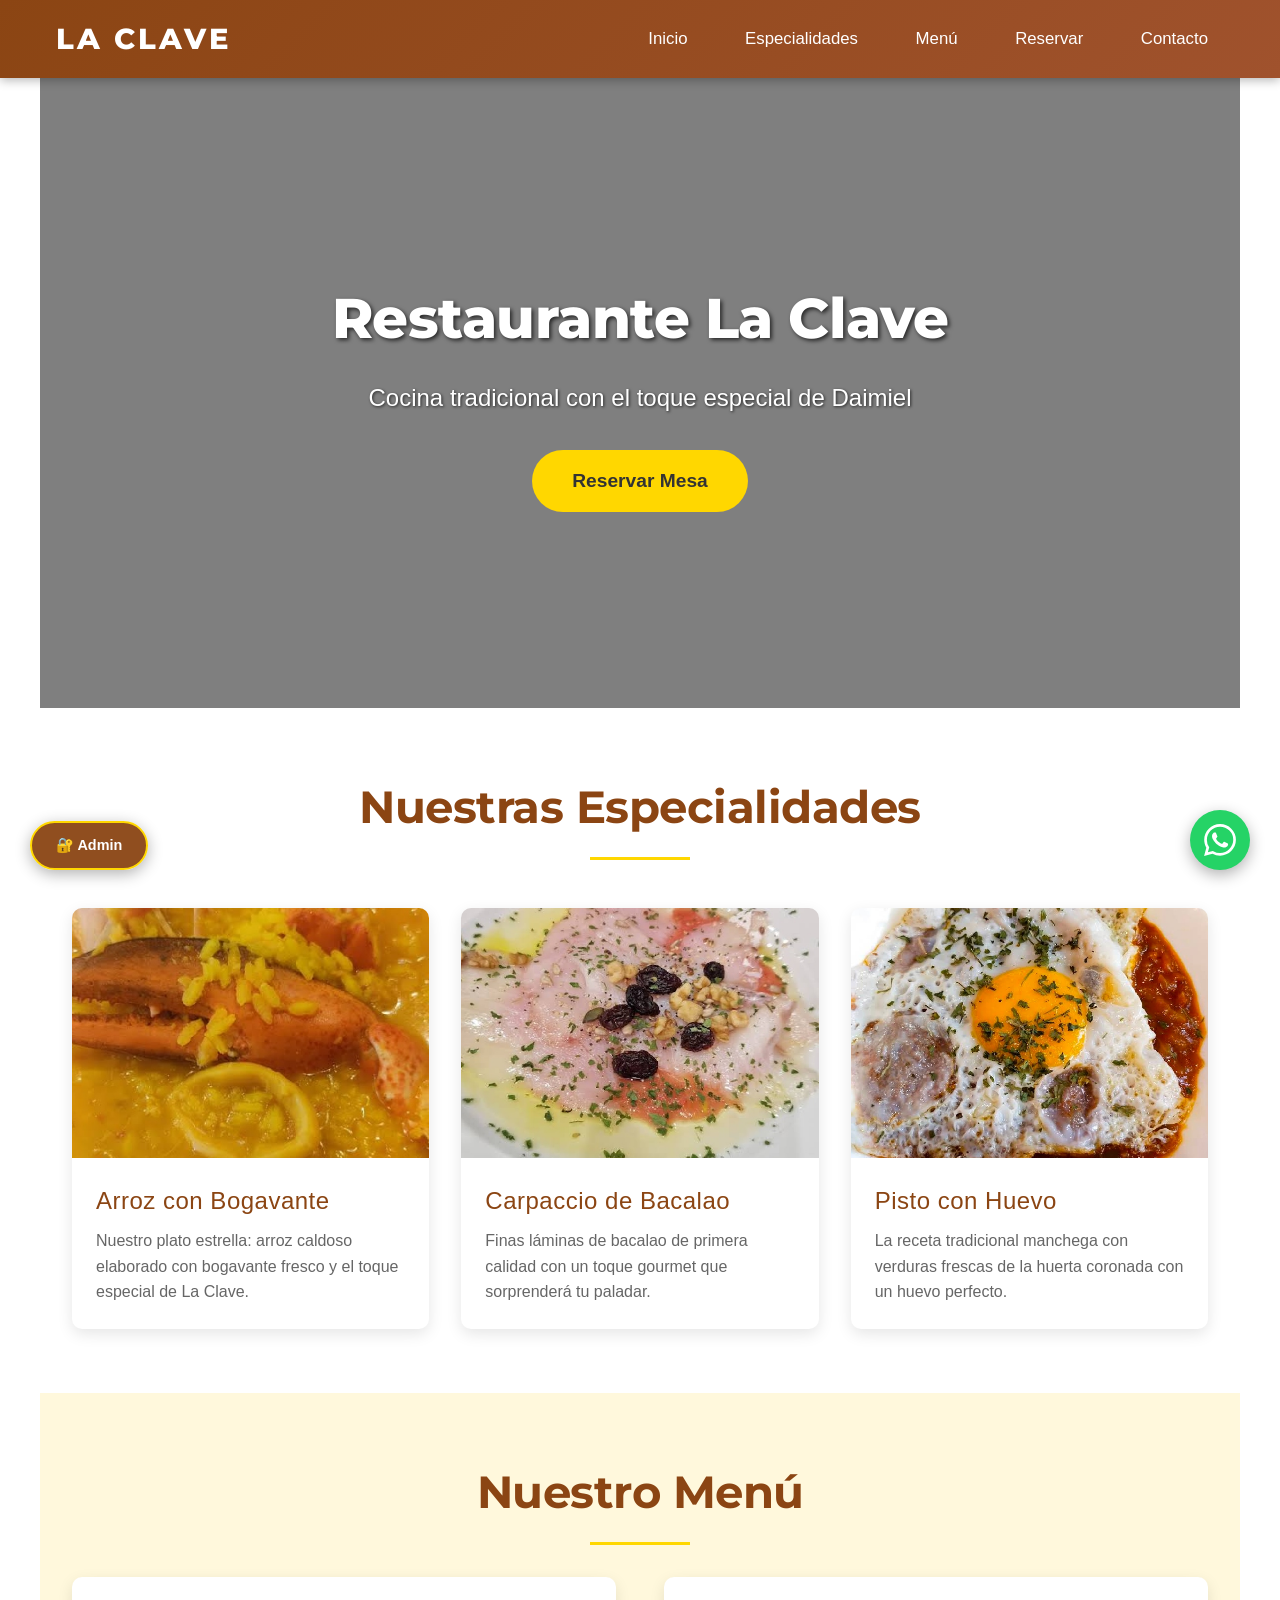
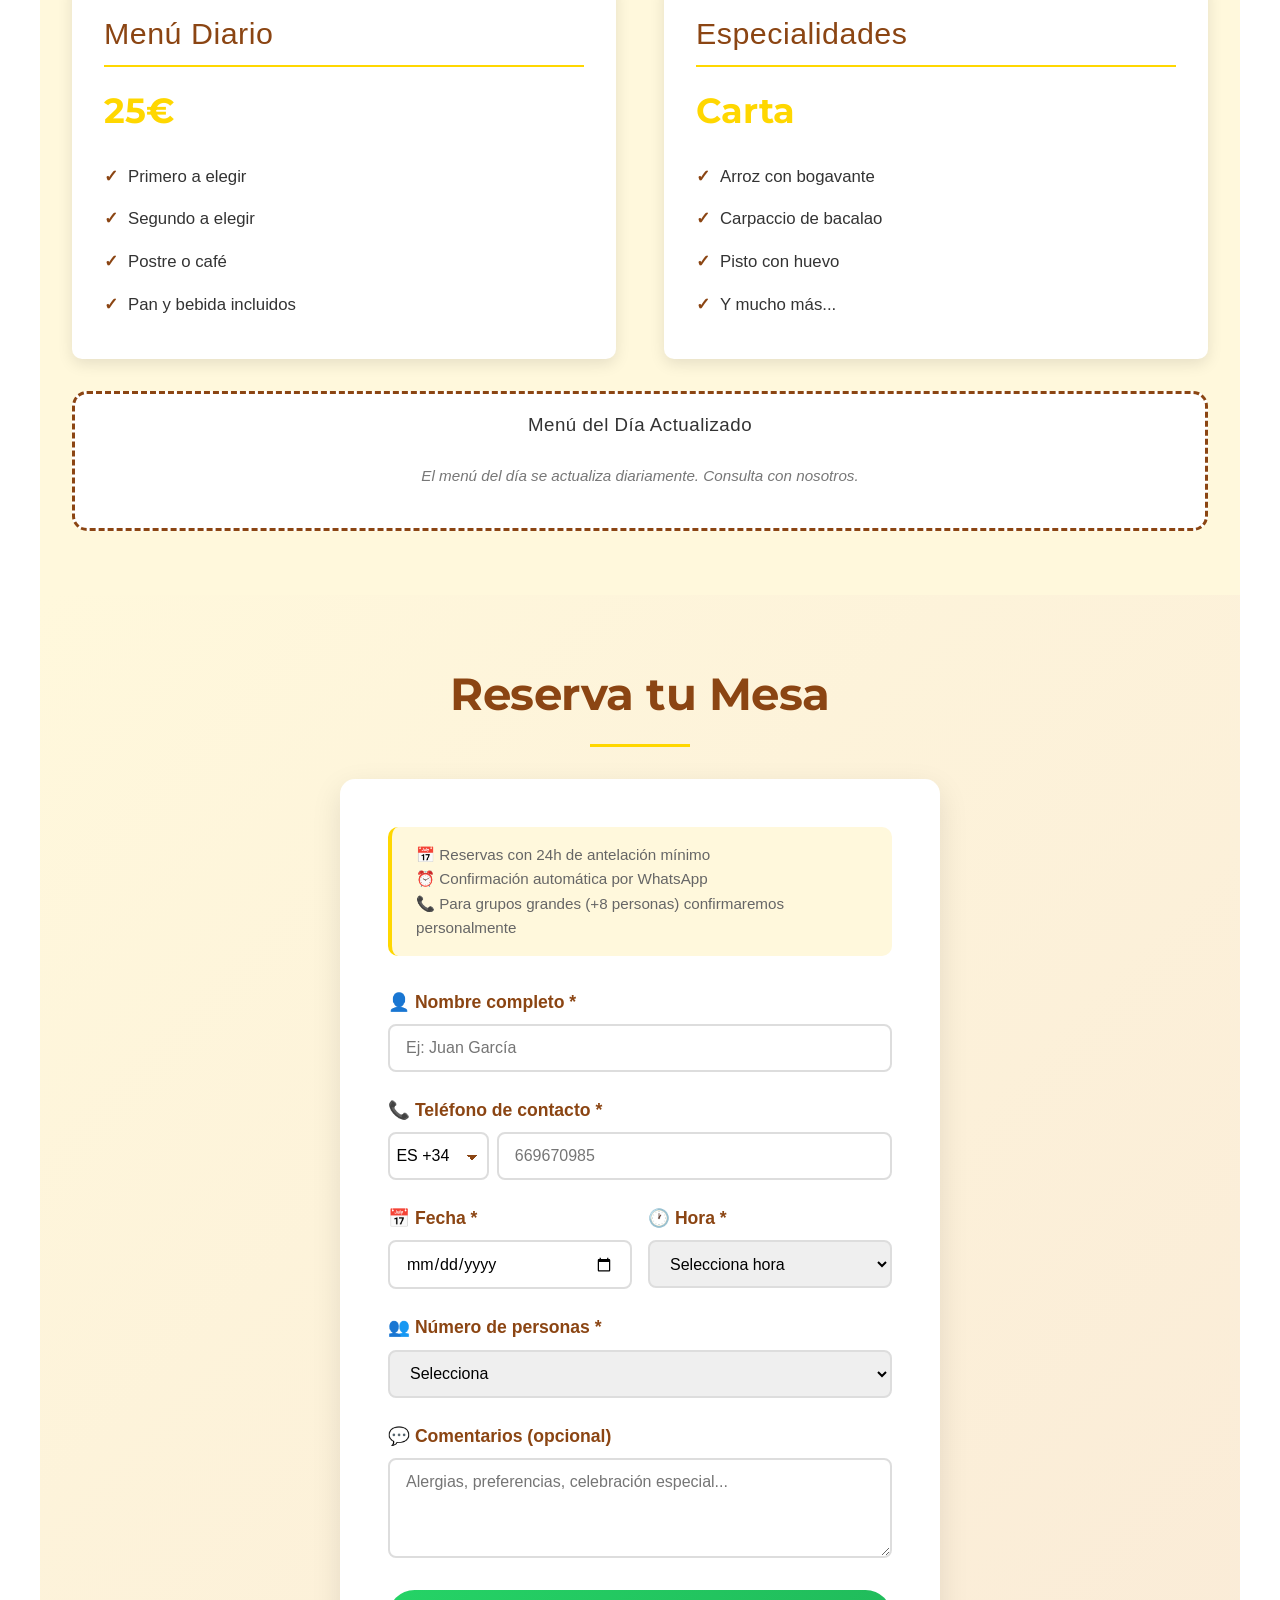
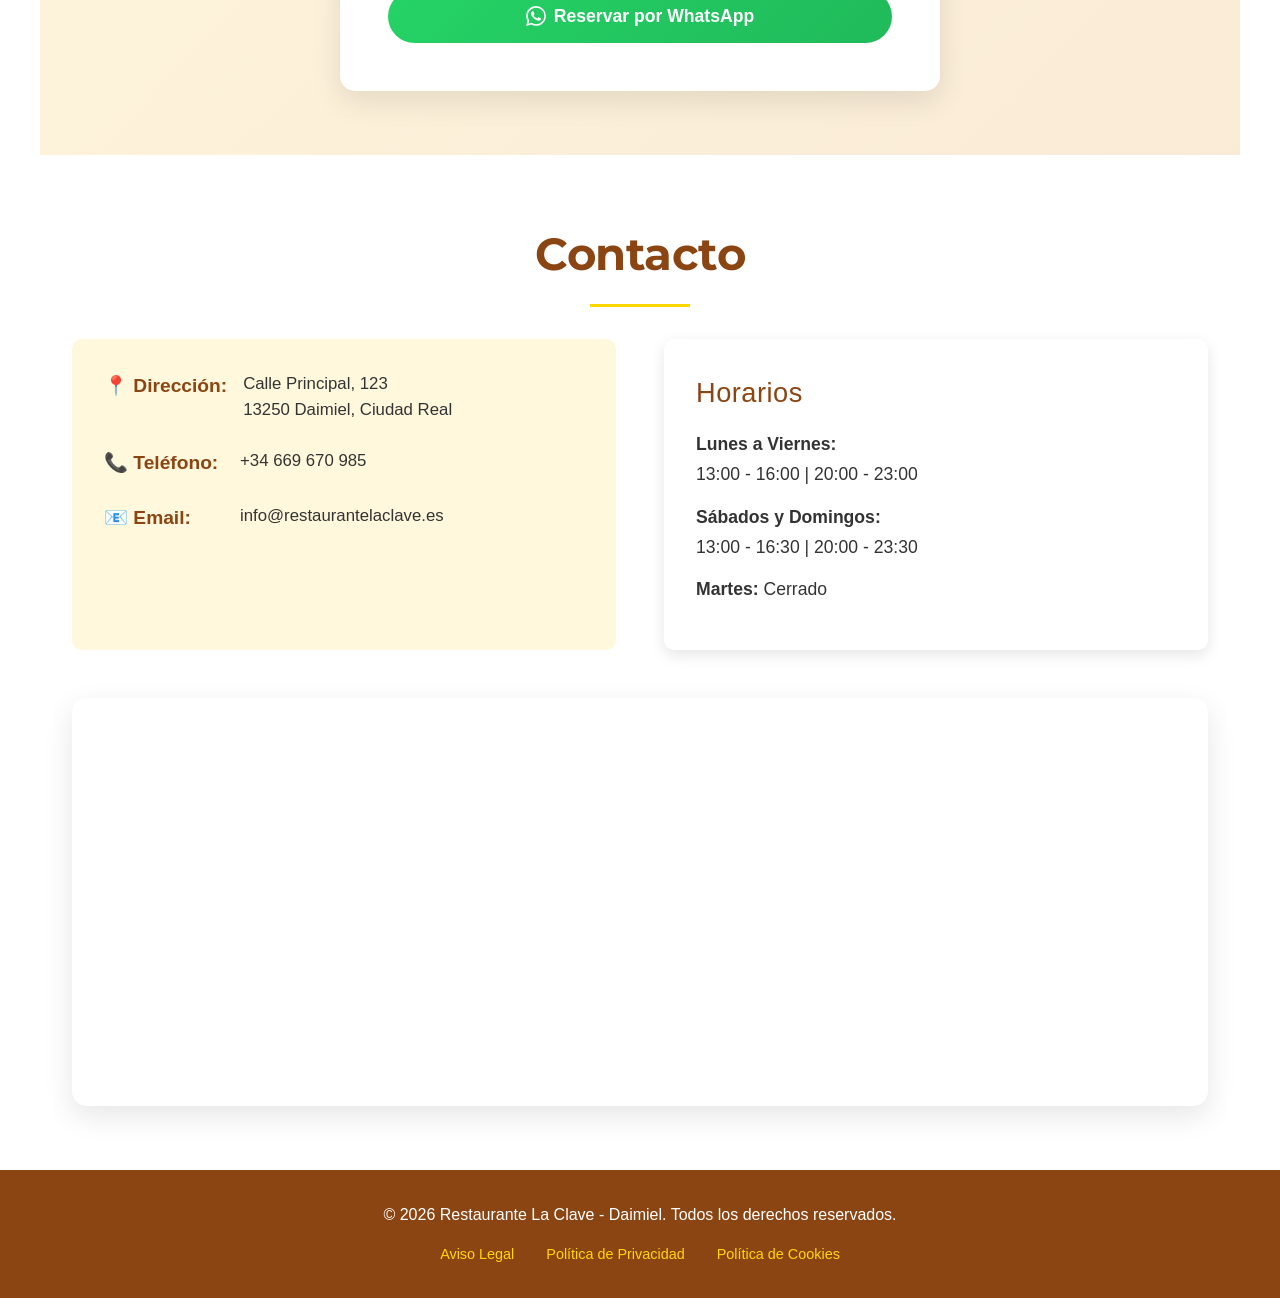
==== index.html @ 84be2a8f "Add files via upload" ====
<!DOCTYPE html>
<html lang="es">
<head>
    <meta charset="UTF-8">
    <meta name="viewport" content="width=device-width, initial-scale=1.0">
    <meta name="description" content="Restaurante La Clave - Cocina tradicional en Daimiel. Reserva tu mesa online y descubre nuestras especialidades.">
    <meta name="keywords" content="restaurante, Daimiel, cocina tradicional, reservas online, La Clave">
    <title>Restaurante La Clave - Daimiel | Cocina Tradicional</title>

    <!-- Fuentes -->
    <link href="https://fonts.googleapis.com/css2?family=Montserrat:wght@400;600;700&display=swap" rel="stylesheet">

    <!-- Estilos externos (IMPORTANTE: phone-fix.css DESPUÉS de styles.css) -->
    <link rel="stylesheet" href="styles.css">
    <link rel="stylesheet" href="phone-fix.css">
</head>
<body>
    <!-- Header -->
    <header>
        <nav>
            <div class="logo">LA CLAVE</div>
            <ul class="nav-links">
                <li><a href="#inicio">Inicio</a></li>
                <li><a href="#especialidades">Especialidades</a></li>
                <li><a href="#menu">Menú</a></li>
                <li><a href="#reserva">Reservar</a></li>
                <li><a href="#contacto">Contacto</a></li>
            </ul>
        </nav>
    </header>

    <!-- Hero -->
    <section id="inicio" class="hero">
        <div class="hero-content">
            <h1>Restaurante La Clave</h1>
            <p>Cocina tradicional con el toque especial de Daimiel</p>
            <a href="#reserva" class="cta-button">Reservar Mesa</a>
        </div>
    </section>

    <!-- Especialidades -->
    <section id="especialidades">
        <h2>Nuestras Especialidades</h2>
        <div class="especialidades-grid">
            <div class="plato-card">
                <div class="plato-imagen">
                    <img src="[data-uri]" alt="Arroz con Bogavante - Restaurante La Clave Daimiel">
                </div>
                <div class="plato-info">
                    <h3>Arroz con Bogavante</h3>
                    <p>Nuestro plato estrella: arroz caldoso elaborado con bogavante fresco y el toque especial de La Clave.</p>
                </div>
            </div>
            <div class="plato-card">
                <div class="plato-imagen">
                    <img src="[data-uri]" alt="Carpaccio de Bacalao - Restaurante La Clave Daimiel">
                </div>
                <div class="plato-info">
                    <h3>Carpaccio de Bacalao</h3>
                    <p>Finas láminas de bacalao de primera calidad con un toque gourmet que sorprenderá tu paladar.</p>
                </div>
            </div>
            <div class="plato-card">
                <div class="plato-imagen">
                    <img src="[data-uri]" alt="Pisto con Huevo - Restaurante La Clave Daimiel">
                </div>
                <div class="plato-info">
                    <h3>Pisto con Huevo</h3>
                    <p>La receta tradicional manchega con verduras frescas de la huerta coronada con un huevo perfecto.</p>
                </div>
            </div>
        </div>
    </section>

    <!-- Menú -->
    <section id="menu" class="menu">
        <h2>Nuestro Menú</h2>
        <div class="menu-content">
            <div class="menu-box">
                <h3>Menú Diario</h3>
                <p class="precio">25€</p>
                <ul class="menu-items">
                    <li>Primero a elegir</li>
                    <li>Segundo a elegir</li>
                    <li>Postre o café</li>
                    <li>Pan y bebida incluidos</li>
                </ul>
            </div>
            <div class="menu-box">
                <h3>Especialidades</h3>
                <p class="precio">Carta</p>
                <ul class="menu-items">
                    <li>Arroz con bogavante</li>
                    <li>Carpaccio de bacalao</li>
                    <li>Pisto con huevo</li>
                    <li>Y mucho más...</li>
                </ul>
            </div>
        </div>
        <div class="menu-preview-container">
            <h3>Menú del Día Actualizado</h3>
            <p class="no-menu-msg" id="noMenuMsg">El menú del día se actualiza diariamente. Consulta con nosotros.</p>
            <img id="menuImgDisplay" class="menu-img-display" alt="Menú del día">
        </div>
    </section>

    <!-- Reserva -->
    <section id="reserva" class="reserva">
        <h2>Reserva tu Mesa</h2>
        <div class="reserva-container">
            <div class="info-box">
                <p>📅 Reservas con 24h de antelación mínimo<br>
                ⏰ Confirmación automática por WhatsApp<br>
                📞 Para grupos grandes (+8 personas) confirmaremos personalmente</p>
            </div>

            <form id="reservaForm" onsubmit="enviarReserva(event)">
                <div class="form-group">
                    <label for="nombre">👤 Nombre completo *</label>
                    <input type="text" id="nombre" placeholder="Ej: Juan García" required>
                </div>

                <div class="form-group">
                    <label for="telefono">📞 Teléfono de contacto *</label>
                    <div class="phone-group">
                        <select id="prefijo" class="prefix-select" required>
                            <option value="+34">ES +34</option>
                            <option value="+33">FR +33</option>
                            <option value="+351">PT +351</option>
                            <option value="+44">UK +44</option>
                            <option value="+49">DE +49</option>
                        </select>
                        <input type="tel" id="telefono" class="phone-input" placeholder="669670985" pattern="[0-9]{9}" maxlength="9" required>
                    </div>
                </div>

                <div class="form-row">
                    <div class="form-group">
                        <label for="fecha">📅 Fecha *</label>
                        <input type="date" id="fecha" onchange="actualizarHorasDisponibles()" required>
                    </div>

                    <div class="form-group">
                        <label for="hora">🕐 Hora *</label>
                        <select id="hora" onchange="mostrarDisponibilidad()" required>
                            <option value="">Selecciona hora</option>
                        </select>
                    </div>
                </div>

                <div class="form-group">
                    <label for="personas">👥 Número de personas *</label>
                    <select id="personas" onchange="mostrarDisponibilidad()" required>
                        <option value="">Selecciona</option>
                        <option value="1">1 persona</option>
                        <option value="2">2 personas</option>
                        <option value="3">3 personas</option>
                        <option value="4">4 personas</option>
                        <option value="5">5 personas</option>
                        <option value="6">6 personas</option>
                        <option value="7">7 personas</option>
                        <option value="8">8 personas</option>
                        <option value="mas8">Más de 8 personas</option>
                    </select>
                    <div id="availabilityInfo"></div>
                </div>

                <div class="form-group">
                    <label for="comentarios">💬 Comentarios (opcional)</label>
                    <textarea id="comentarios" placeholder="Alergias, preferencias, celebración especial..."></textarea>
                </div>

                <button type="submit" class="submit-btn">
                    <svg width="20" height="20" viewBox="0 0 24 24" fill="white">
                        <path d="M17.472 14.382c-.297-.149-1.758-.867-2.03-.967-.273-.099-.471-.148-.67.15-.197.297-.767.966-.94 1.164-.173.199-.347.223-.644.075-.297-.15-1.255-.463-2.39-1.475-.883-.788-1.48-1.761-1.653-2.059-.173-.297-.018-.458.13-.606.134-.133.298-.347.446-.52.149-.174.198-.298.298-.497.099-.198.05-.371-.025-.52-.075-.149-.669-1.612-.916-2.207-.242-.579-.487-.5-.669-.51-.173-.008-.371-.01-.57-.01-.198 0-.52.074-.792.372-.272.297-1.04 1.016-1.04 2.479 0 1.462 1.065 2.875 1.213 3.074.149.198 2.096 3.2 5.077 4.487.709.306 1.262.489 1.694.625.712.227 1.36.195 1.871.118.571-.085 1.758-.719 2.006-1.413.248-.694.248-1.289.173-1.413-.074-.124-.272-.198-.57-.347m-5.421 7.403h-.004a9.87 9.87 0 01-5.031-1.378l-.361-.214-3.741.982.998-3.648-.235-.374a9.86 9.86 0 01-1.51-5.26c.001-5.45 4.436-9.884 9.888-9.884 2.64 0 5.122 1.03 6.988 2.898a9.825 9.825 0 012.893 6.994c-.003 5.45-4.437 9.884-9.885 9.884m8.413-18.297A11.815 11.815 0 0012.05 0C5.495 0 .16 5.335.157 11.892c0 2.096.547 4.142 1.588 5.945L.057 24l6.305-1.654a11.882 11.882 0 005.683 1.448h.005c6.554 0 11.89-5.335 11.893-11.893a11.821 11.821 0 00-3.48-8.413Z"/>
                    </svg>
                    Reservar por WhatsApp
                </button>
            </form>
        </div>
    </section>

    <!-- Contacto -->
    <section id="contacto">
        <h2>Contacto</h2>
        <div class="contacto-grid">
            <div class="contacto-info">
                <div class="info-item">
                    <strong>📍 Dirección:</strong>
                    <span>Calle Principal, 123<br>13250 Daimiel, Ciudad Real</span>
                </div>
                <div class="info-item">
                    <strong>📞 Teléfono:</strong>
                    <span>+34 669 670 985</span>
                </div>
                <div class="info-item">
                    <strong>📧 Email:</strong>
                    <span>info@restaurantelaclave.es</span>
                </div>
            </div>
            <div class="horarios">
                <h3>Horarios</h3>
                <p><strong>Lunes a Viernes:</strong><br>13:00 - 16:00 | 20:00 - 23:00</p>
                <p><strong>Sábados y Domingos:</strong><br>13:00 - 16:30 | 20:00 - 23:30</p>
                <p><strong>Martes:</strong> Cerrado</p>
            </div>
        </div>
        <div class="mapa-container">
            <iframe src="https://www.google.com/maps/embed?pb=!1m18!1m12!1m3!1d3075.5!2d-3.6!3d39.0!2m3!1f0!2f0!3f0!3m2!1i1024!2i768!4f13.1!3m3!1m2!1s0x0%3A0x0!2zMznCsDAwJzAwLjAiTiAzwrAzNicwMC4wIlc!5e0!3m2!1ses!2ses!4v1234567890" allowfullscreen="" loading="lazy"></iframe>
        </div>
    </section>

    <!-- Footer -->
    <footer>
        <p>&copy; 2026 Restaurante La Clave - Daimiel. Todos los derechos reservados.</p>
        <div class="footer-links">
            <a href="#" onclick="abrirModalLegal('aviso'); return false;">Aviso Legal</a>
            <a href="#" onclick="abrirModalLegal('privacidad'); return false;">Política de Privacidad</a>
            <a href="#" onclick="abrirModalLegal('cookies'); return false;">Política de Cookies</a>
        </div>
    </footer>

    <!-- WhatsApp Flotante -->
    <a href="https://wa.me/34669670985" class="whatsapp-float" target="_blank" rel="noopener" aria-label="Contactar por WhatsApp">
        <svg viewBox="0 0 24 24">
            <path d="M17.472 14.382c-.297-.149-1.758-.867-2.03-.967-.273-.099-.471-.148-.67.15-.197.297-.767.966-.94 1.164-.173.199-.347.223-.644.075-.297-.15-1.255-.463-2.39-1.475-.883-.788-1.48-1.761-1.653-2.059-.173-.297-.018-.458.13-.606.134-.133.298-.347.446-.52.149-.174.198-.298.298-.497.099-.198.05-.371-.025-.52-.075-.149-.669-1.612-.916-2.207-.242-.579-.487-.5-.669-.51-.173-.008-.371-.01-.57-.01-.198 0-.52.074-.792.372-.272.297-1.04 1.016-1.04 2.479 0 1.462 1.065 2.875 1.213 3.074.149.198 2.096 3.2 5.077 4.487.709.306 1.262.489 1.694.625.712.227 1.36.195 1.871.118.571-.085 1.758-.719 2.006-1.413.248-.694.248-1.289.173-1.413-.074-.124-.272-.198-.57-.347m-5.421 7.403h-.004a9.87 9.87 0 01-5.031-1.378l-.361-.214-3.741.982.998-3.648-.235-.374a9.86 9.86 0 01-1.51-5.26c.001-5.45 4.436-9.884 9.888-9.884 2.64 0 5.122 1.03 6.988 2.898a9.825 9.825 0 012.893 6.994c-.003 5.45-4.437 9.884-9.885 9.884m8.413-18.297A11.815 11.815 0 0012.05 0C5.495 0 .16 5.335.157 11.892c0 2.096.547 4.142 1.588 5.945L.057 24l6.305-1.654a11.882 11.882 0 005.683 1.448h.005c6.554 0 11.89-5.335 11.893-11.893a11.821 11.821 0 00-3.48-8.413Z"/>
        </svg>
    </a>

    <!-- Botón Admin Flotante -->
    <a href="#" class="admin-btn-float" onclick="abrirModalAdmin(); return false;">
        🔐 Admin
    </a>

    <!-- Modal Admin -->
    <div id="adminModal" class="admin-modal">
        <div class="admin-modal-content">
            <div class="admin-header">
                <h2>🔐 Panel de Administración</h2>
                <button class="close-admin-btn" onclick="cerrarModalAdmin()">✕ Cerrar</button>
            </div>

            <!-- Login PIN -->
            <div id="adminLogin" class="admin-login">
                <h3>Introduce el PIN</h3>
                <input type="password" id="pinInput" class="pin-input" maxlength="4" placeholder="••••" autocomplete="off">
                <button class="submit-btn" onclick="verificarPIN()">Acceder</button>
            </div>

            <!-- Contenido Admin -->
            <div id="adminContent" class="admin-content">
                <!-- Estadísticas -->
                <div class="admin-stats">
                    <div class="stat-card warning">
                        <h3 id="pendientesCount">0</h3>
                        <p>Pendientes de Confirmar</p>
                    </div>
                    <div class="stat-card">
                        <h3 id="confirmadasCount">0</h3>
                        <p>Confirmadas</p>
                    </div>
                    <div class="stat-card">
                        <h3 id="reservasHoyCount">0</h3>
                        <p>Reservas Hoy</p>
                    </div>
                    <div class="stat-card">
                        <h3 id="ingresosEstimados">0€</h3>
                        <p>Ingresos Estimados</p>
                    </div>
                </div>

                <!-- Gestión de Menú -->
                <div class="admin-upload-section">
                    <h3 style="color:#8B4513; margin-bottom:1rem;">📸 Gestión de Menú del Día (sincronizado)</h3>
                    <p style="color:#666; margin-bottom:1rem;">Subes una foto desde el móvil y se actualiza en todos los dispositivos.</p>

                    <div id="firebaseWarning" style="background:#fff3cd; padding:1rem; border-radius:8px; margin-bottom:1rem; border-left:4px solid #ff9800; display:none;">
                        <p style="margin:0; color:#856404;">⚠️ No se pudo cargar el menú desde servidor. Configura Firebase/ImgBB.</p>
                    </div>

                    <label for="menuUpload" class="upload-label">
                        📤 Subir nueva foto del menú
                    </label>
                    <input type="file" id="menuUpload" accept="image/*" onchange="subirFotoMenu(this)">

                    <h4 style="color:#8B4513; margin:1.5rem 0 0.8rem 0;">📂 Fotos subidas</h4>
                    <div id="menuGallery" class="menu-gallery">
                        <p class="no-menus-msg">Cargando...</p>
                    </div>
                </div>

                <!-- Calendario -->
                <div class="calendar-container">
                    <div class="calendar-header">
                        <h3 style="color:#8B4513;">📅 Calendario de Reservas (14 días)</h3>
                        <button class="add-manual-btn" onclick="mostrarModalReservaManual()">+ Añadir Reserva Manual</button>
                    </div>
                    <div id="calendarGrid" class="calendar-grid"></div>
                </div>

                <!-- Reservas del día seleccionado -->
                <div id="dayReservations" class="day-reservations">
                    <h3>Reservas para <span id="selectedDate"></span></h3>
                    <div id="dayReservationsContent"></div>
                </div>

                <!-- Todas las reservas -->
                <div class="reservations-list">
                    <h3 style="color:#8B4513; margin-bottom:1.5rem;">📋 Todas las Reservas</h3>
                    <div id="reservationsList"></div>
                </div>
            </div>
        </div>
    </div>

    <!-- Modal Reserva Manual -->
    <div id="manualReservationModal" class="modal">
        <div class="modal-content">
            <h2 style="color:#8B4513; margin-bottom:1.5rem;">➕ Añadir Reserva Manual</h2>
            <form id="manualReservationForm" onsubmit="guardarReservaManual(event)">
                <div class="form-group">
                    <label for="manualNombre">Nombre completo *</label>
                    <input type="text" id="manualNombre" required>
                </div>
                <div class="form-group">
                    <label for="manualTelefono">Teléfono *</label>
                    <div class="phone-group">
                        <select id="manualPrefijo" class="prefix-select" required>
                            <option value="+34">ES +34</option>
                            <option value="+33">FR +33</option>
                            <option value="+351">PT +351</option>
                        </select>
                        <input type="tel" id="manualTelefono" class="phone-input" placeholder="669670985" pattern="[0-9]{9}" maxlength="9" required>
                    </div>
                </div>
                <div class="form-row">
                    <div class="form-group">
                        <label for="manualFecha">Fecha *</label>
                        <input type="date" id="manualFecha" required>
                    </div>
                    <div class="form-group">
                        <label for="manualHora">Hora *</label>
                        <select id="manualHora" required>
                            <option value="">Selecciona</option>
                            <optgroup label="Mediodía">
                                <option value="13:00">13:00</option>
                                <option value="13:30">13:30</option>
                                <option value="14:00">14:00</option>
                                <option value="14:30">14:30</option>
                                <option value="15:00">15:00</option>
                                <option value="15:30">15:30</option>
                            </optgroup>
                            <optgroup label="Cena">
                                <option value="20:00">20:00</option>
                                <option value="20:30">20:30</option>
                                <option value="21:00">21:00</option>
                                <option value="21:30">21:30</option>
                                <option value="22:00">22:00</option>
                                <option value="22:30">22:30</option>
                            </optgroup>
                        </select>
                    </div>
                </div>
                <div class="form-group">
                    <label for="manualPersonas">Personas *</label>
                    <select id="manualPersonas" required>
                        <option value="">Selecciona</option>
                        <option value="1">1</option>
                        <option value="2">2</option>
                        <option value="3">3</option>
                        <option value="4">4</option>
                        <option value="5">5</option>
                        <option value="6">6</option>
                        <option value="7">7</option>
                        <option value="8">8</option>
                        <option value="mas8">Más de 8</option>
                    </select>
                </div>
                <div class="form-group">
                    <label for="manualComentarios">Comentarios</label>
                    <textarea id="manualComentarios"></textarea>
                </div>
                <button type="submit" class="submit-btn">Guardar Reserva</button>
                <button type="button" class="cancel-btn" onclick="cerrarModalReservaManual()">Cancelar</button>
            </form>
        </div>
    </div>

    <!-- Modales Legales -->
    <div id="avisoModal" class="legal-modal">
        <div class="legal-content">
            <h2>Aviso Legal</h2>
            <h3>1. Datos Identificativos</h3>
            <p>De conformidad con el artículo 10 de la Ley 34/2002...</p>
            <h3>2. Objeto</h3>
            <p>El presente aviso legal regula el uso del sitio web...</p>
            <button class="close-legal-btn" onclick="cerrarModalLegal('aviso')">Cerrar</button>
        </div>
    </div>

    <div id="privacidadModal" class="legal-modal">
        <div class="legal-content">
            <h2>Política de Privacidad</h2>
            <h3>1. Responsable del Tratamiento</h3>
            <p>Restaurante La Clave es el responsable del tratamiento...</p>
            <h3>2. Finalidad del Tratamiento</h3>
            <p>Los datos personales que nos proporciones serán utilizados para...</p>
            <button class="close-legal-btn" onclick="cerrarModalLegal('privacidad')">Cerrar</button>
        </div>
    </div>

    <div id="cookiesModal" class="legal-modal">
        <div class="legal-content">
            <h2>Política de Cookies</h2>
            <h3>1. ¿Qué son las cookies?</h3>
            <p>Las cookies son pequeños archivos de texto...</p>
            <h3>2. Tipos de Cookies</h3>
            <p>Este sitio web utiliza cookies técnicas necesarias para el funcionamiento...</p>
            <button class="close-legal-btn" onclick="cerrarModalLegal('cookies')">Cerrar</button>
        </div>
    </div>

    <!-- Scripts externos -->
    <script src="config.js"></script>
    <script src="app.js"></script>
</body>
</html>
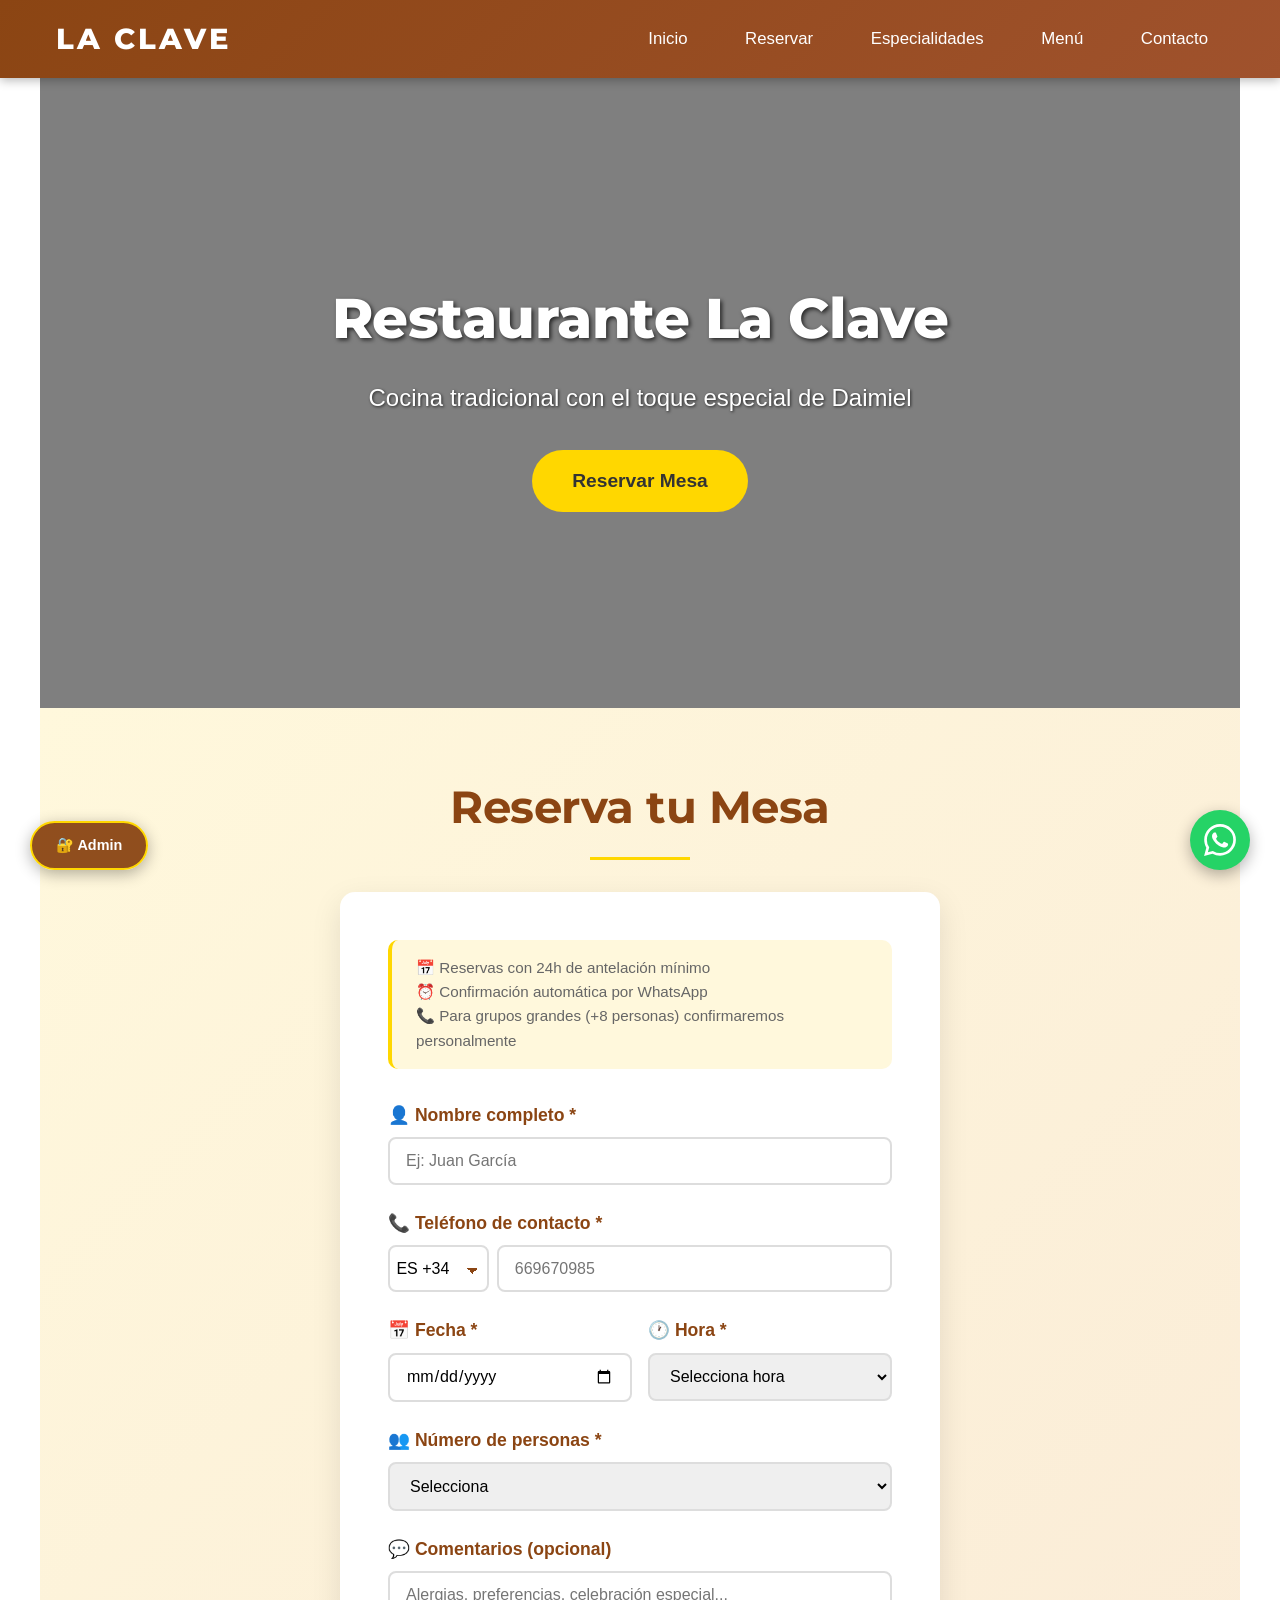
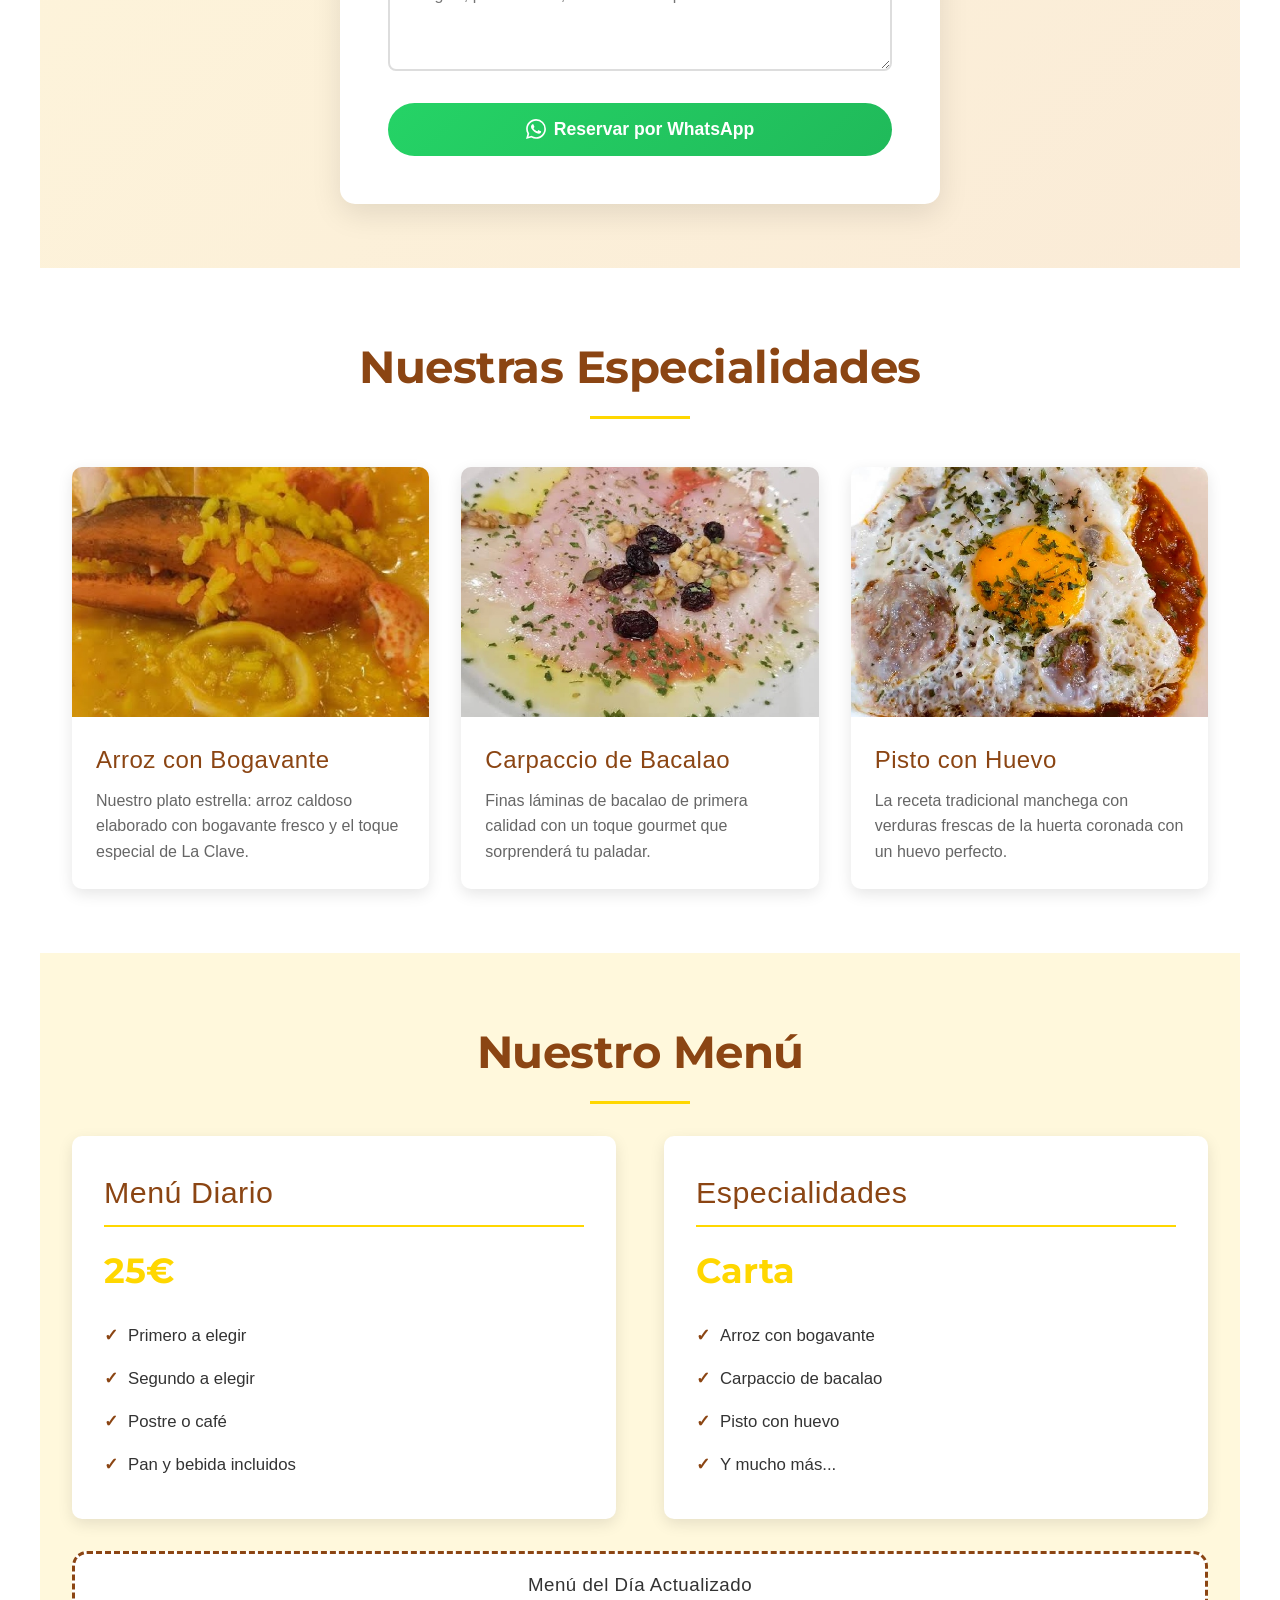
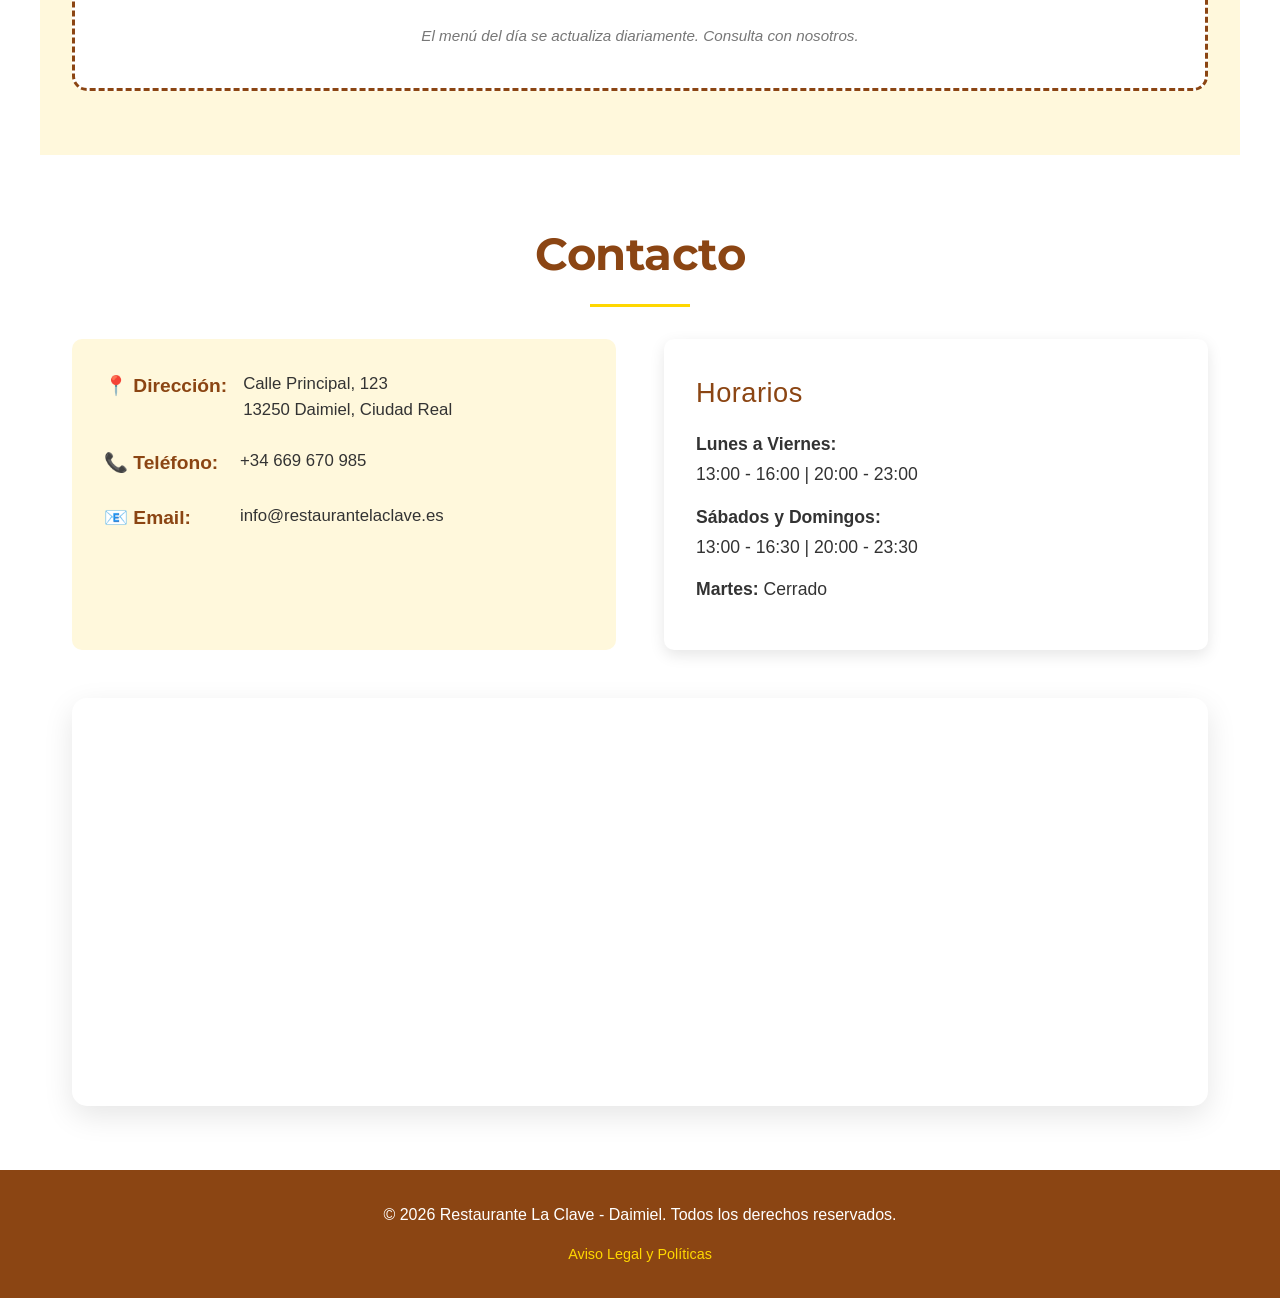
==== commit 9d652a9f: "Add files via upload" ====
--- a/index.html
+++ b/index.html
@@ -10,7 +10,7 @@
     <!-- Fuentes -->
     <link href="https://fonts.googleapis.com/css2?family=Montserrat:wght@400;600;700&display=swap" rel="stylesheet">
 
-    <!-- Estilos externos (IMPORTANTE: phone-fix.css DESPUÉS de styles.css) -->
+    <!-- Estilos externos -->
     <link rel="stylesheet" href="styles.css">
     <link rel="stylesheet" href="phone-fix.css">
 </head>
@@ -21,9 +21,9 @@
             <div class="logo">LA CLAVE</div>
             <ul class="nav-links">
                 <li><a href="#inicio">Inicio</a></li>
+                <li><a href="#reserva">Reservar</a></li>
                 <li><a href="#especialidades">Especialidades</a></li>
                 <li><a href="#menu">Menú</a></li>
-                <li><a href="#reserva">Reservar</a></li>
                 <li><a href="#contacto">Contacto</a></li>
             </ul>
         </nav>
@@ -38,73 +38,7 @@
         </div>
     </section>
 
-    <!-- Especialidades -->
-    <section id="especialidades">
-        <h2>Nuestras Especialidades</h2>
-        <div class="especialidades-grid">
-            <div class="plato-card">
-                <div class="plato-imagen">
-                    <img src="[data-uri]" alt="Arroz con Bogavante - Restaurante La Clave Daimiel">
-                </div>
-                <div class="plato-info">
-                    <h3>Arroz con Bogavante</h3>
-                    <p>Nuestro plato estrella: arroz caldoso elaborado con bogavante fresco y el toque especial de La Clave.</p>
-                </div>
-            </div>
-            <div class="plato-card">
-                <div class="plato-imagen">
-                    <img src="[data-uri]" alt="Carpaccio de Bacalao - Restaurante La Clave Daimiel">
-                </div>
-                <div class="plato-info">
-                    <h3>Carpaccio de Bacalao</h3>
-                    <p>Finas láminas de bacalao de primera calidad con un toque gourmet que sorprenderá tu paladar.</p>
-                </div>
-            </div>
-            <div class="plato-card">
-                <div class="plato-imagen">
-                    <img src="[data-uri]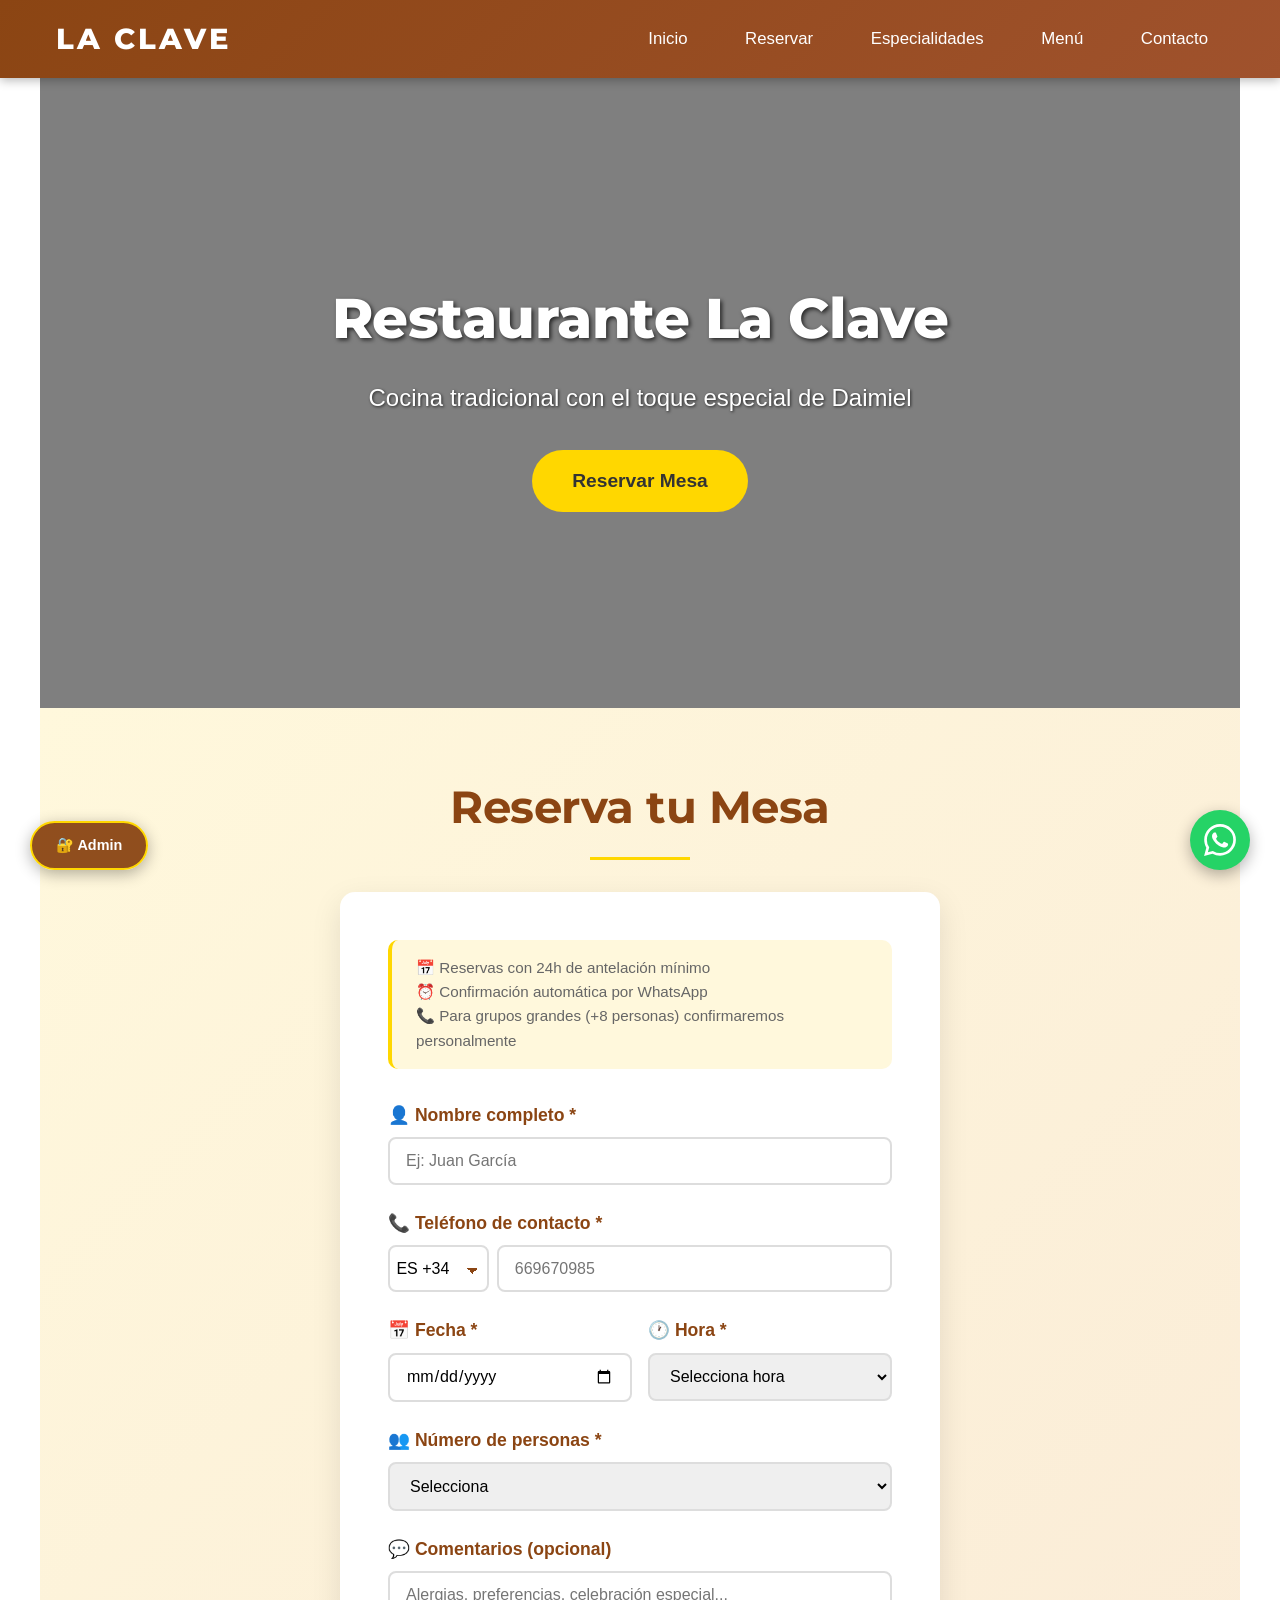
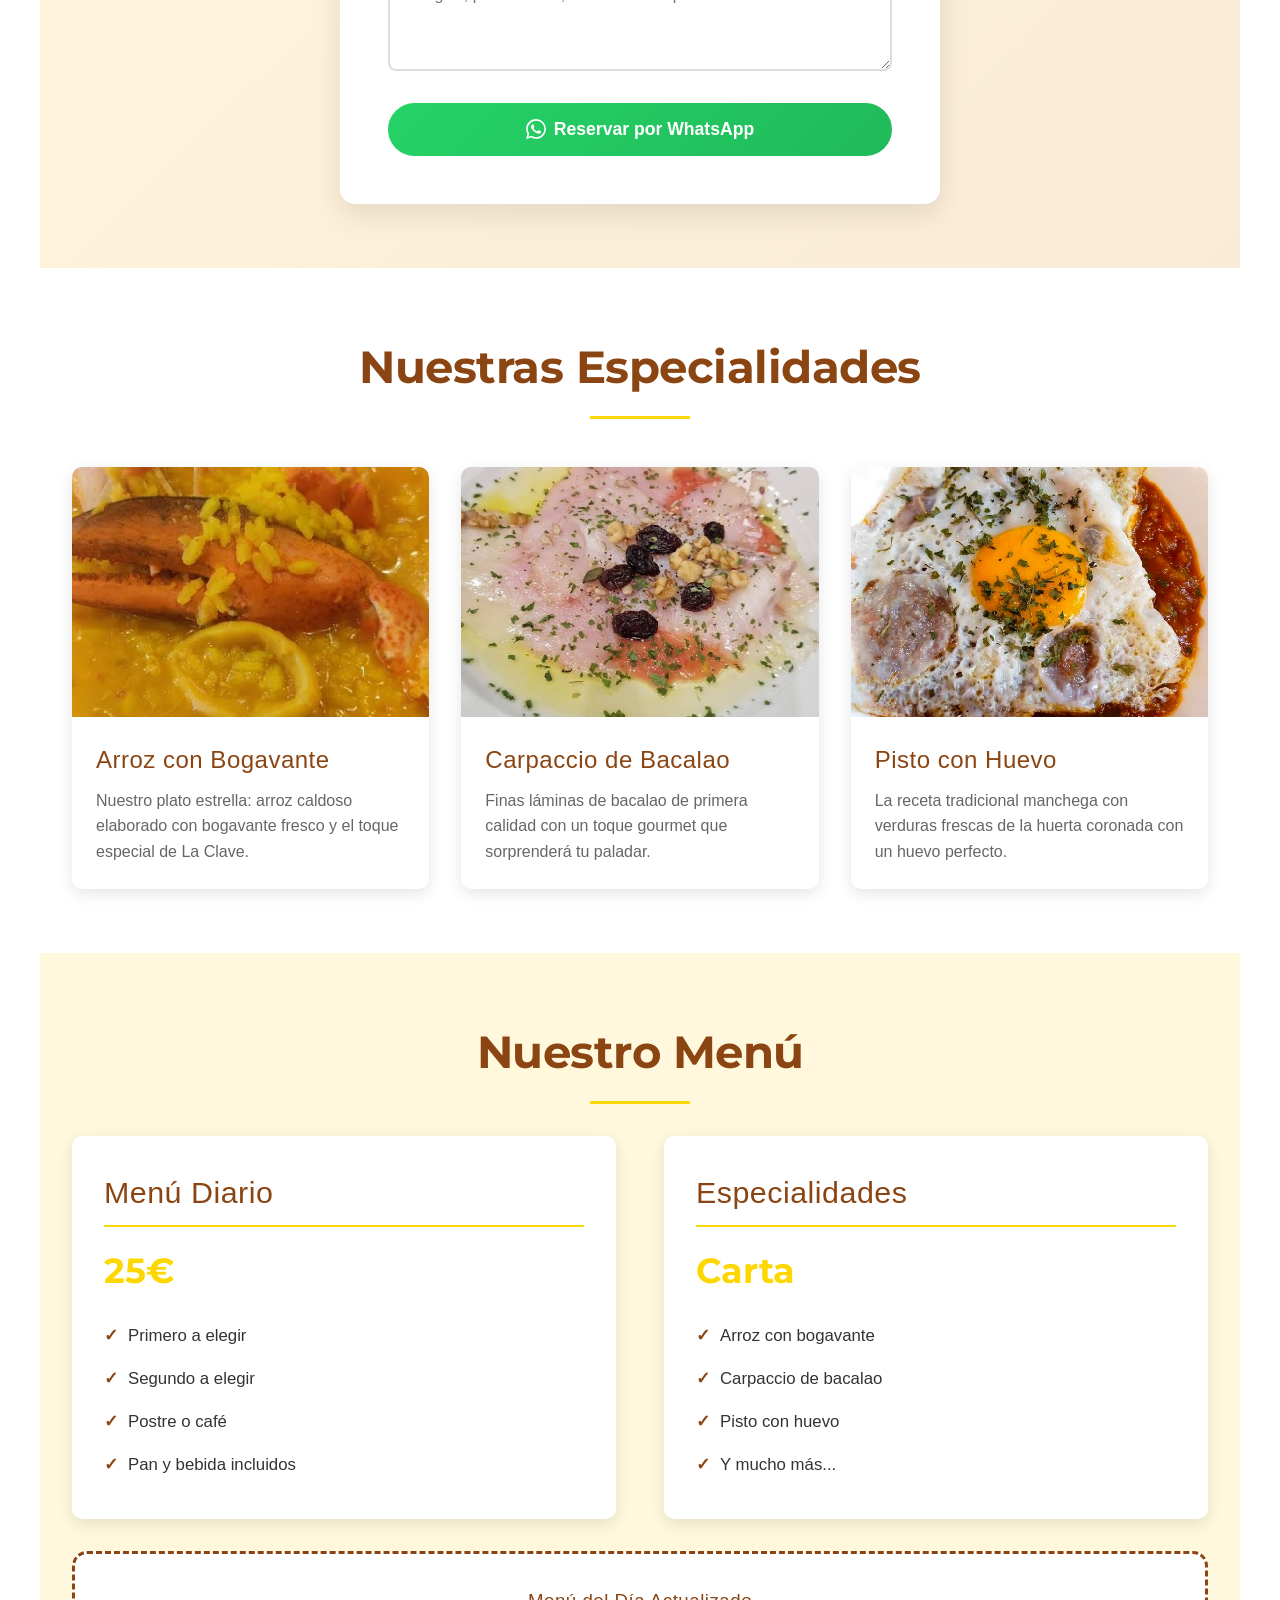
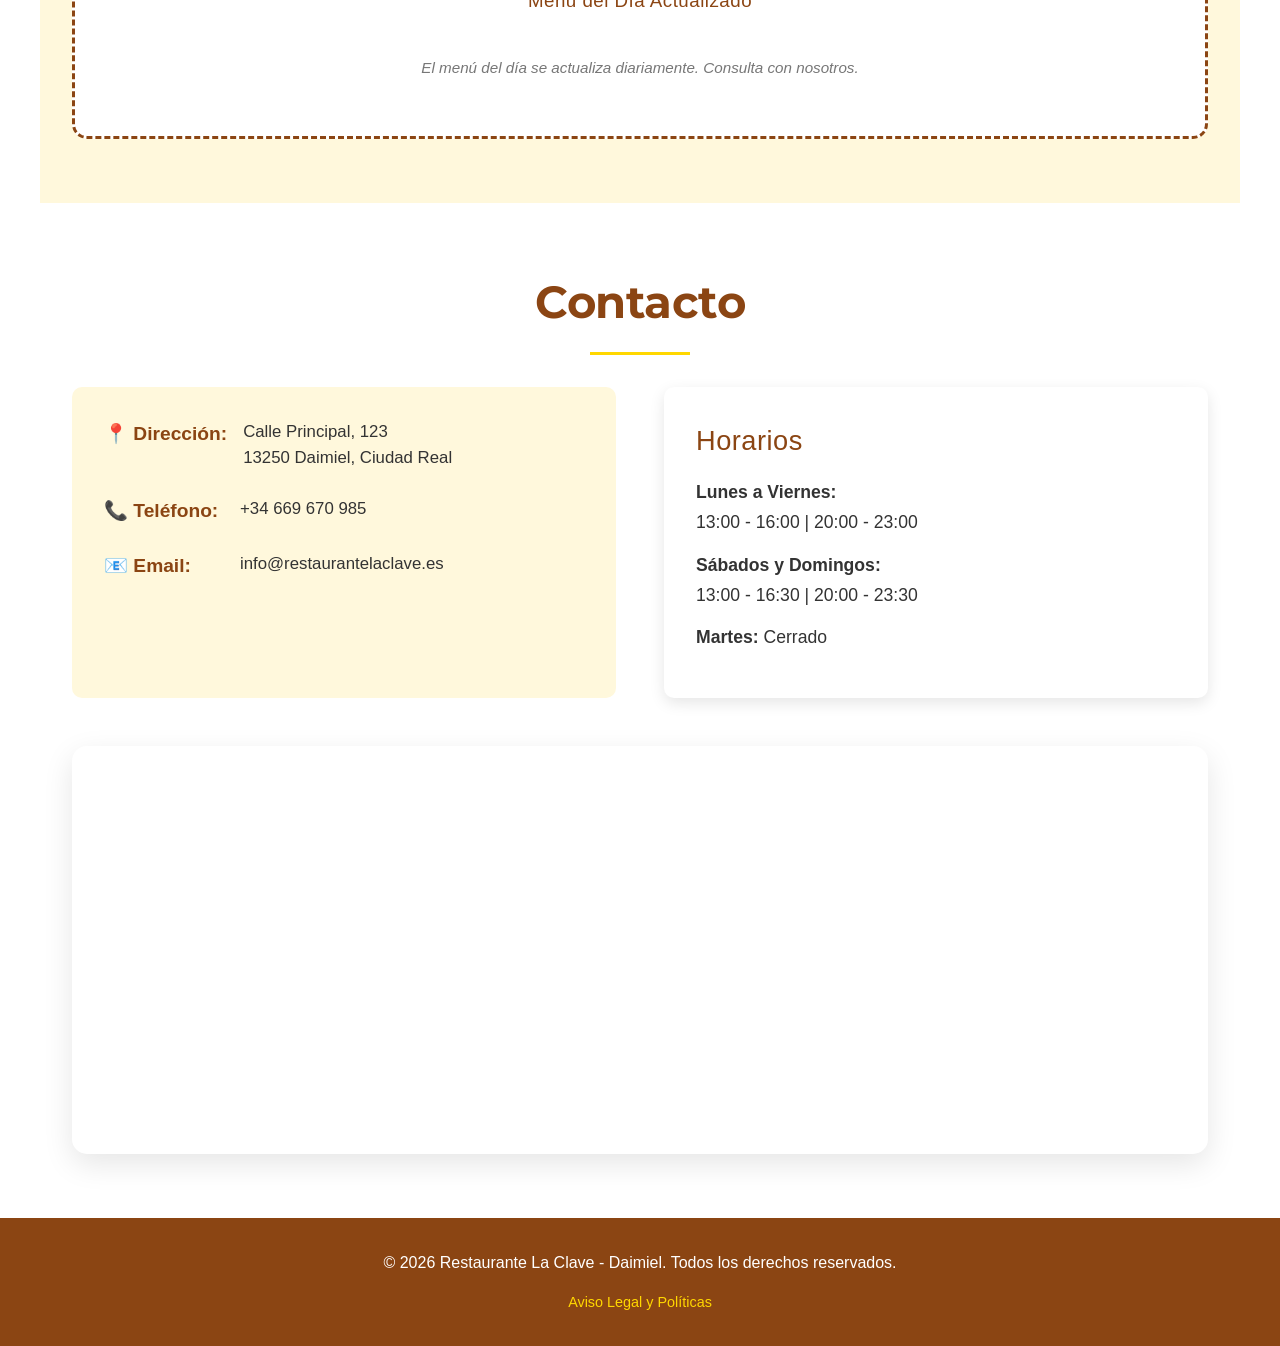
==== commit 64ed16fc: "Add files via upload" ====
--- a/index.html
+++ b/index.html
@@ -10,9 +10,10 @@
     <!-- Fuentes -->
     <link href="https://fonts.googleapis.com/css2?family=Montserrat:wght@400;600;700&display=swap" rel="stylesheet">
 
-    <!-- Estilos externos -->
+    <!-- Estilos externos (ORDEN IMPORTANTE) -->
     <link rel="stylesheet" href="styles.css">
     <link rel="stylesheet" href="phone-fix.css">
+    <link rel="stylesheet" href="menu-center.css">
 </head>
 <body>
     <!-- Header -->
--- a/menu-center.css
+++ b/menu-center.css
@@ -0,0 +1,60 @@
+/* ============================================
+   CORRECCIÓN: CENTRAR MENÚ DEL DÍA
+   ============================================ */
+
+/* Centrar imagen del menú del día */
+.menu-preview-container {
+    text-align: center;
+    margin-top: 2rem;
+    border: 3px dashed #8B4513;
+    padding: 2rem 1rem;
+    border-radius: 15px;
+    background: #fff;
+    display: flex;
+    flex-direction: column;
+    align-items: center;
+    justify-content: center;
+}
+
+.menu-preview-container h3 {
+    color: #8B4513;
+    margin-bottom: 1rem;
+    text-align: center;
+}
+
+.menu-img-display {
+    max-width: 100%;
+    max-height: 800px;
+    width: auto !important;
+    height: auto;
+    border-radius: 10px;
+    box-shadow: 0 4px 15px rgba(0,0,0,0.2);
+    display: none;
+    margin: 0 auto !important;
+    object-fit: contain;
+}
+
+.menu-img-display[style*="display: block"] {
+    display: block !important;
+}
+
+.no-menu-msg {
+    padding: 1.5rem 1rem;
+    color: #777;
+    font-style: italic;
+    font-size: 0.95rem;
+    text-align: center;
+    margin: 0;
+    display: block;
+}
+
+/* Responsive */
+@media (max-width: 768px) {
+    .menu-preview-container {
+        padding: 1.5rem 0.5rem;
+    }
+
+    .menu-img-display {
+        max-height: 600px;
+    }
+}
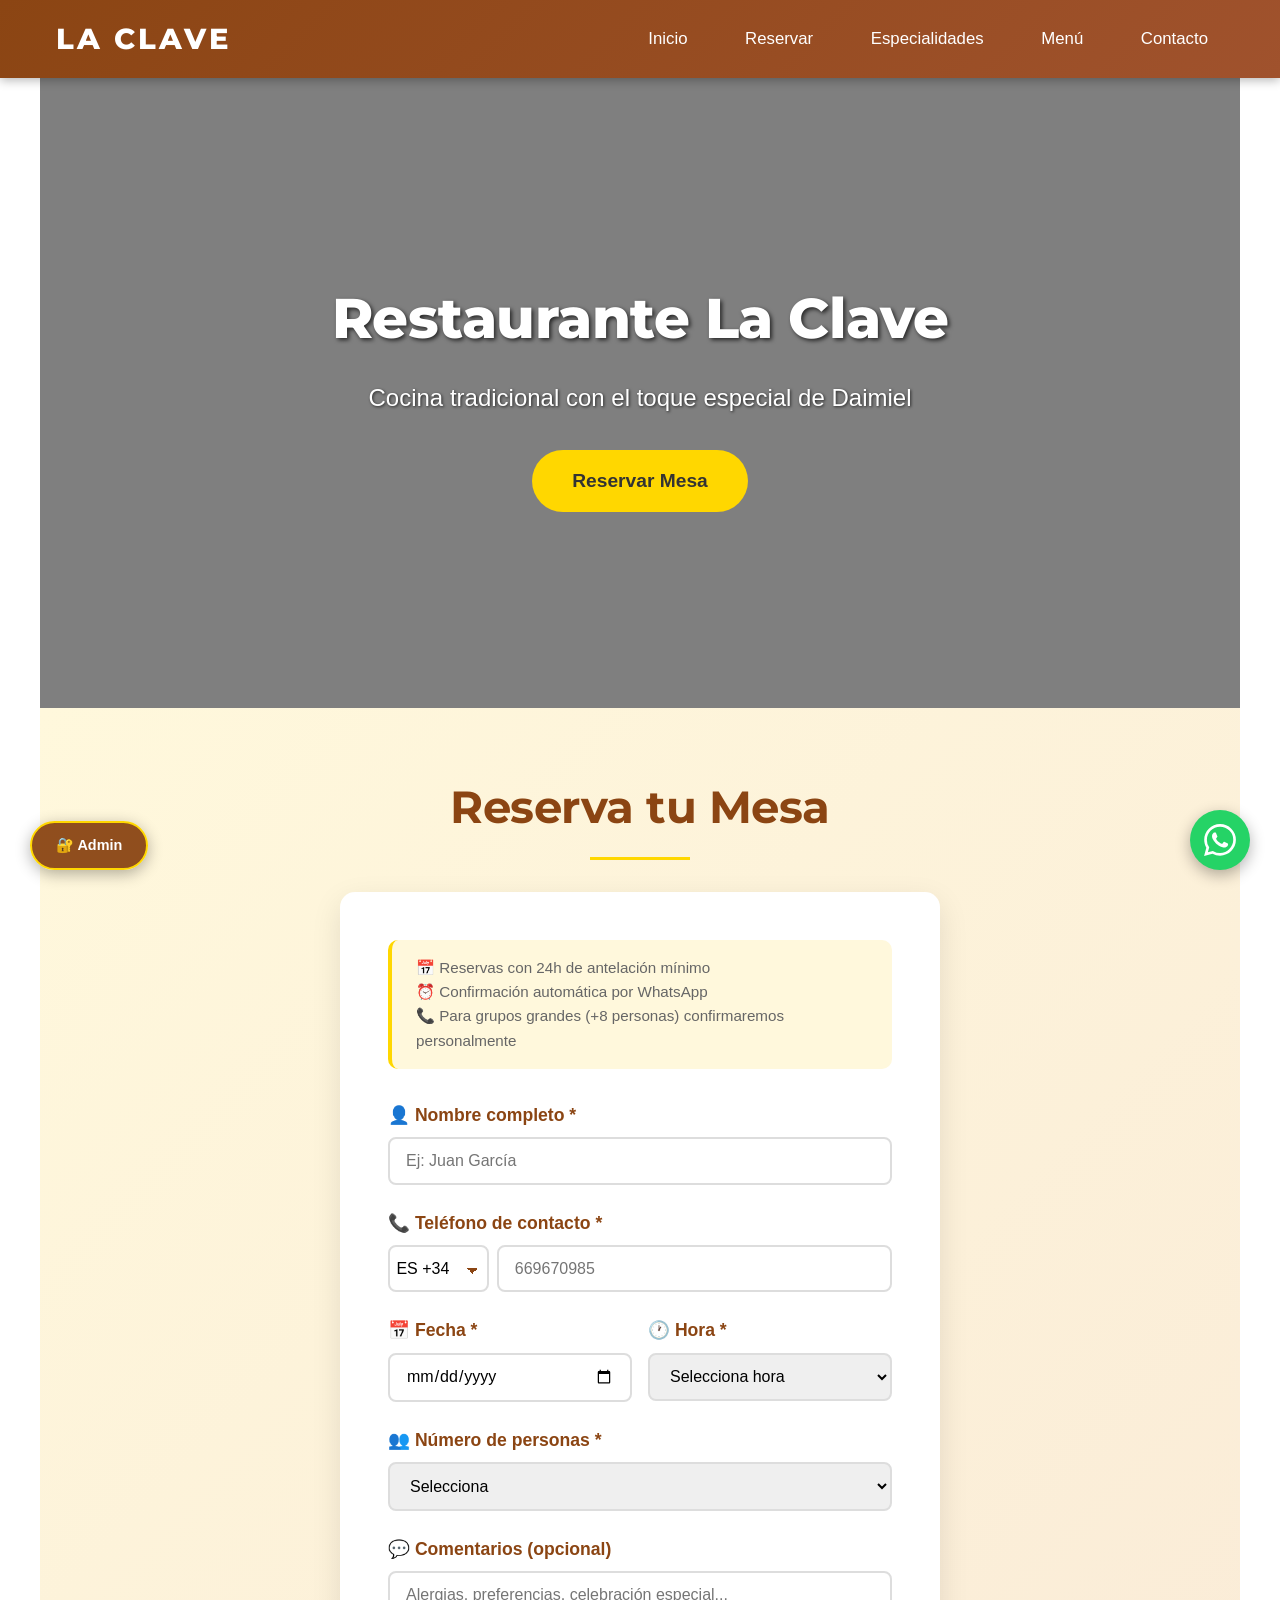
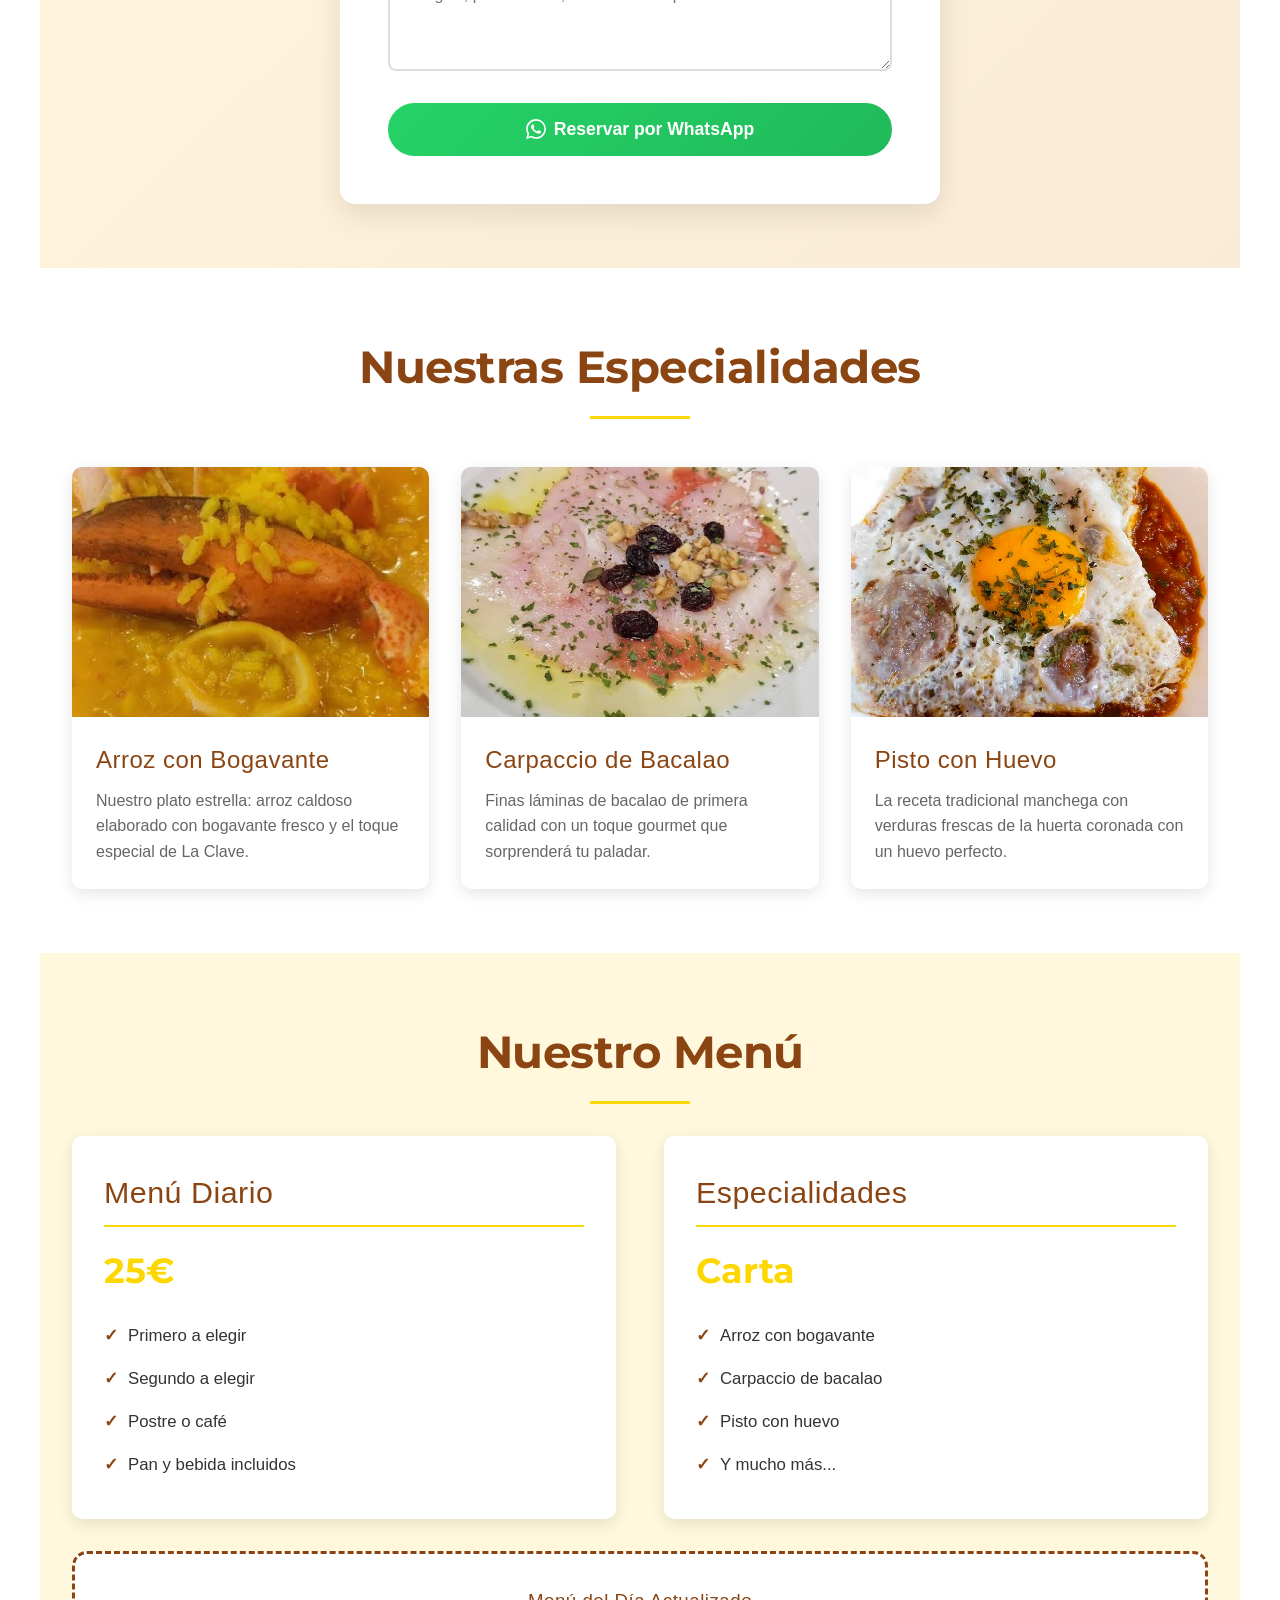
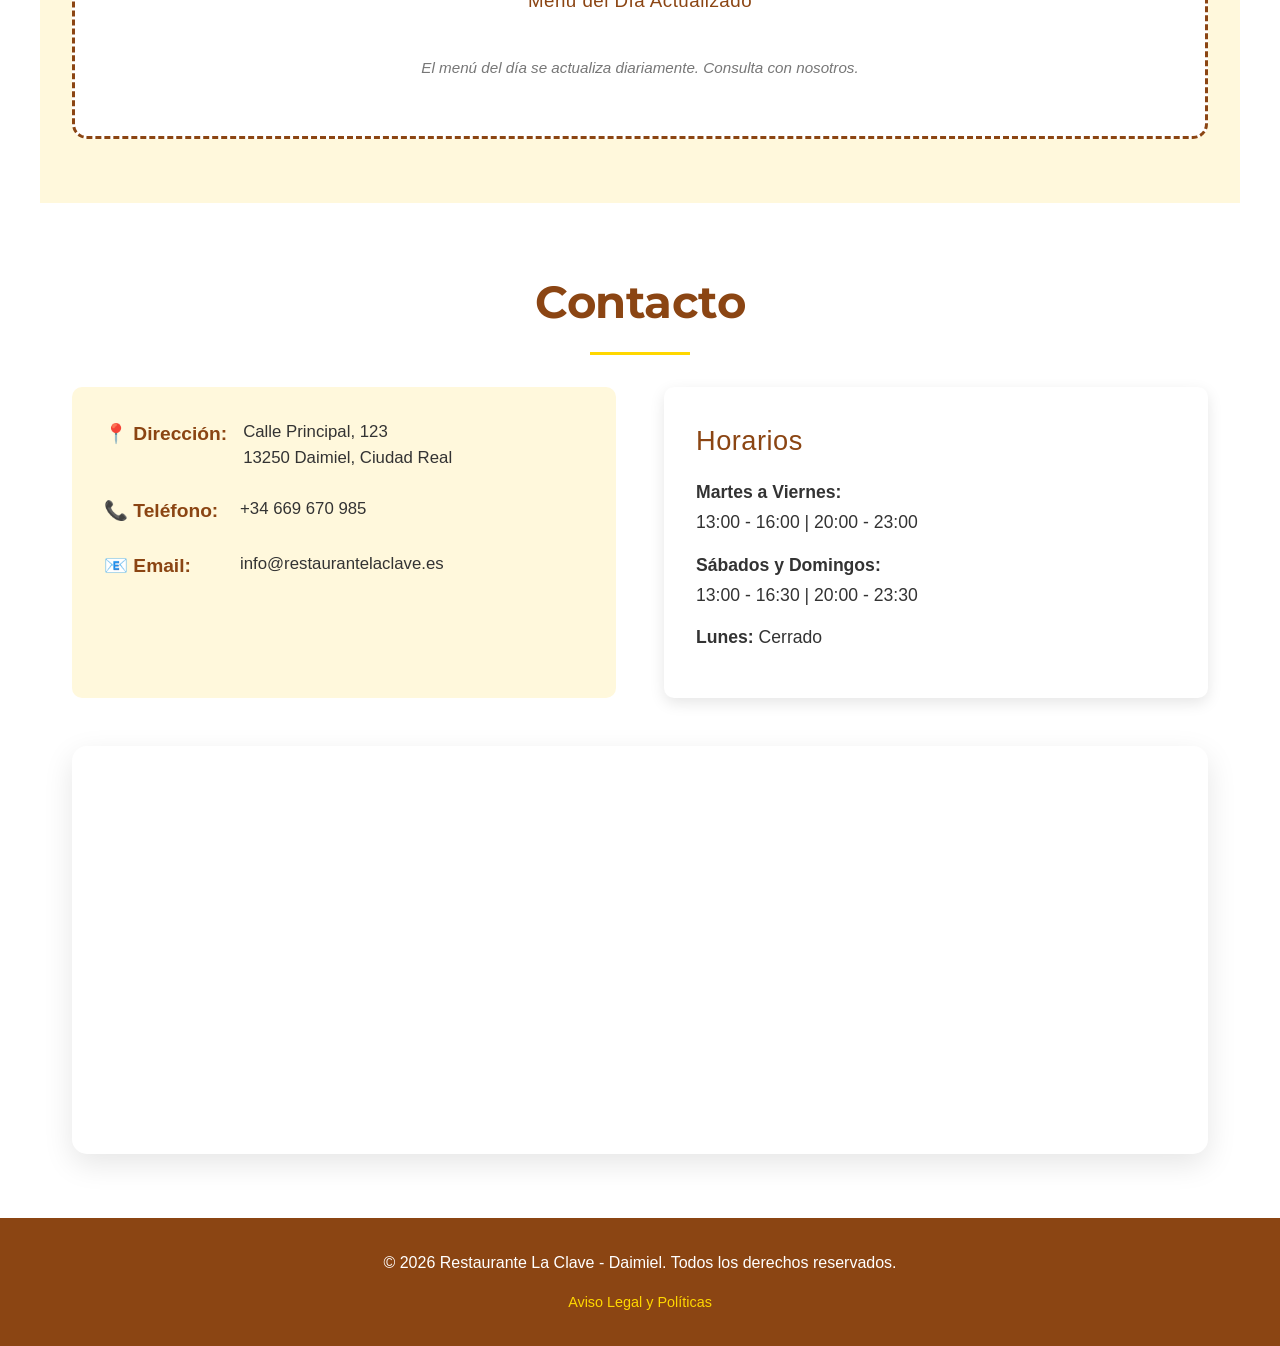
==== commit 1dc66120: "Add files via upload" ====
--- a/index.html
+++ b/index.html
@@ -14,6 +14,7 @@
     <link rel="stylesheet" href="styles.css">
     <link rel="stylesheet" href="phone-fix.css">
     <link rel="stylesheet" href="menu-center.css">
+    <link rel="stylesheet" href="calendar-weeks.css">
 </head>
 <body>
     <!-- Header -->
@@ -177,7 +178,6 @@
         <div class="menu-preview-container">
             <h3>Menú del Día Actualizado</h3>
             <p class="no-menu-msg" id="noMenuMsg">El menú del día se actualiza diariamente. Consulta con nosotros.</p>
-            <img id="menuImgDisplay" class="menu-img-display" alt="Menú del día">
         </div>
     </section>
 
@@ -201,9 +201,9 @@
             </div>
             <div class="horarios">
                 <h3>Horarios</h3>
-                <p><strong>Lunes a Viernes:</strong><br>13:00 - 16:00 | 20:00 - 23:00</p>
+                <p><strong>Martes a Viernes:</strong><br>13:00 - 16:00 | 20:00 - 23:00</p>
                 <p><strong>Sábados y Domingos:</strong><br>13:00 - 16:30 | 20:00 - 23:30</p>
-                <p><strong>Martes:</strong> Cerrado</p>
+                <p><strong>Lunes:</strong> Cerrado</p>
             </div>
         </div>
         <div class="mapa-container">
@@ -268,14 +268,10 @@
                     </div>
                 </div>
 
-                <!-- Gestión de Menú CON BOTÓN ACTIVAR -->
+                <!-- Gestión de Menú (HASTA 2 ACTIVOS) -->
                 <div class="admin-upload-section">
-                    <h3 style="color:#8B4513; margin-bottom:1rem;">📸 Gestión de Menú del Día (sincronizado)</h3>
-                    <p style="color:#666; margin-bottom:1rem;">Subes una foto desde el móvil y se actualiza en todos los dispositivos.</p>
-
-                    <div id="firebaseWarning" style="background:#fff3cd; padding:1rem; border-radius:8px; margin-bottom:1rem; border-left:4px solid #ff9800; display:none;">
-                        <p style="margin:0; color:#856404;">⚠️ No se pudo cargar el menú desde servidor. Configura Firebase/ImgBB.</p>
-                    </div>
+                    <h3 style="color:#8B4513; margin-bottom:1rem;">📸 Gestión de Menú del Día</h3>
+                    <p style="color:#666; margin-bottom:1rem;">Puedes tener hasta 2 menús activos simultáneamente.</p>
 
                     <label for="menuUpload" class="upload-label">
                         📤 Subir nueva foto del menú
@@ -288,10 +284,10 @@
                     </div>
                 </div>
 
-                <!-- Calendario -->
+                <!-- Calendario en formato SEMANAS -->
                 <div class="calendar-container">
                     <div class="calendar-header">
-                        <h3 style="color:#8B4513;">📅 Calendario de Reservas (14 días)</h3>
+                        <h3 style="color:#8B4513;">📅 Calendario de Reservas (Próximo Mes)</h3>
                         <button class="add-manual-btn" onclick="mostrarModalReservaManual()">+ Añadir Reserva Manual</button>
                     </div>
                     <div id="calendarGrid" class="calendar-grid"></div>
--- a/calendar-weeks.css
+++ b/calendar-weeks.css
@@ -0,0 +1,201 @@
+/* ============================================
+   CALENDARIO EN FORMATO SEMANAL
+   ============================================ */
+
+.calendar-weeks {
+    display: flex;
+    flex-direction: column;
+    gap: 1rem;
+    width: 100%;
+}
+
+.calendar-week {
+    display: grid;
+    grid-template-columns: repeat(7, 1fr);
+    gap: 0.5rem;
+    width: 100%;
+}
+
+.calendar-day {
+    background: white;
+    border: 2px solid #e0e0e0;
+    border-radius: 10px;
+    padding: 0.8rem 0.5rem;
+    cursor: pointer;
+    transition: all 0.3s;
+    min-height: 90px;
+    display: flex;
+    flex-direction: column;
+    justify-content: space-between;
+}
+
+.calendar-day:hover {
+    transform: translateY(-3px);
+    box-shadow: 0 4px 12px rgba(139, 69, 19, 0.2);
+    border-color: #8B4513;
+}
+
+.calendar-day.selected {
+    background: linear-gradient(135deg, #8B4513 0%, #654321 100%);
+    border-color: #8B4513;
+}
+
+.calendar-day.selected .day-header strong,
+.calendar-day.selected .day-header small,
+.calendar-day.selected .meal-count {
+    color: white !important;
+}
+
+.calendar-day.today {
+    border: 3px solid #4caf50;
+    background: #f1f8f4;
+}
+
+.calendar-day.past {
+    opacity: 0.5;
+    background: #f5f5f5;
+}
+
+.calendar-day.closed {
+    background: #ffebee;
+    border-color: #e57373;
+    cursor: default;
+}
+
+.calendar-day.closed:hover {
+    transform: none;
+    box-shadow: none;
+}
+
+.day-header {
+    display: flex;
+    justify-content: space-between;
+    align-items: center;
+    margin-bottom: 0.5rem;
+}
+
+.day-header strong {
+    font-size: 1.3rem;
+    color: #8B4513;
+}
+
+.day-header small {
+    font-size: 0.75rem;
+    color: #666;
+    text-transform: uppercase;
+}
+
+.day-info {
+    display: flex;
+    flex-direction: column;
+    gap: 0.3rem;
+}
+
+.meal-count {
+    font-size: 0.85rem;
+    color: #555;
+    font-weight: 600;
+}
+
+.closed-badge {
+    background: #e57373;
+    color: white;
+    padding: 0.3rem 0.5rem;
+    border-radius: 5px;
+    font-size: 0.75rem;
+    font-weight: 600;
+    text-align: center;
+}
+
+/* Botón desactivar */
+.deactivate-menu-btn {
+    background: linear-gradient(135deg, #f44336 0%, #d32f2f 100%);
+    color: white;
+    border: none;
+    padding: 0.4rem 0.8rem;
+    border-radius: 5px;
+    cursor: pointer;
+    font-size: 0.75rem;
+    font-weight: 600;
+    transition: all 0.3s;
+    box-shadow: 0 2px 5px rgba(244, 67, 54, 0.3);
+}
+
+.deactivate-menu-btn:hover {
+    background: linear-gradient(135deg, #d32f2f 0%, #b71c1c 100%);
+    transform: translateY(-2px);
+    box-shadow: 0 4px 10px rgba(244, 67, 54, 0.4);
+}
+
+/* Responsive */
+@media (max-width: 1200px) {
+    .calendar-week {
+        grid-template-columns: repeat(7, 1fr);
+        gap: 0.4rem;
+    }
+
+    .calendar-day {
+        padding: 0.6rem 0.3rem;
+        min-height: 80px;
+    }
+
+    .day-header strong {
+        font-size: 1.1rem;
+    }
+}
+
+@media (max-width: 768px) {
+    .calendar-weeks {
+        gap: 0.8rem;
+    }
+
+    .calendar-week {
+        gap: 0.3rem;
+    }
+
+    .calendar-day {
+        padding: 0.5rem 0.2rem;
+        min-height: 70px;
+    }
+
+    .day-header strong {
+        font-size: 1rem;
+    }
+
+    .day-header small {
+        font-size: 0.65rem;
+    }
+
+    .meal-count {
+        font-size: 0.75rem;
+    }
+}
+
+@media (max-width: 480px) {
+    .calendar-week {
+        gap: 0.2rem;
+    }
+
+    .calendar-day {
+        padding: 0.4rem 0.15rem;
+        min-height: 60px;
+        border-width: 1px;
+    }
+
+    .day-header {
+        flex-direction: column;
+        gap: 0.1rem;
+    }
+
+    .day-header strong {
+        font-size: 0.9rem;
+    }
+
+    .day-header small {
+        font-size: 0.6rem;
+    }
+
+    .meal-count {
+        font-size: 0.7rem;
+    }
+}
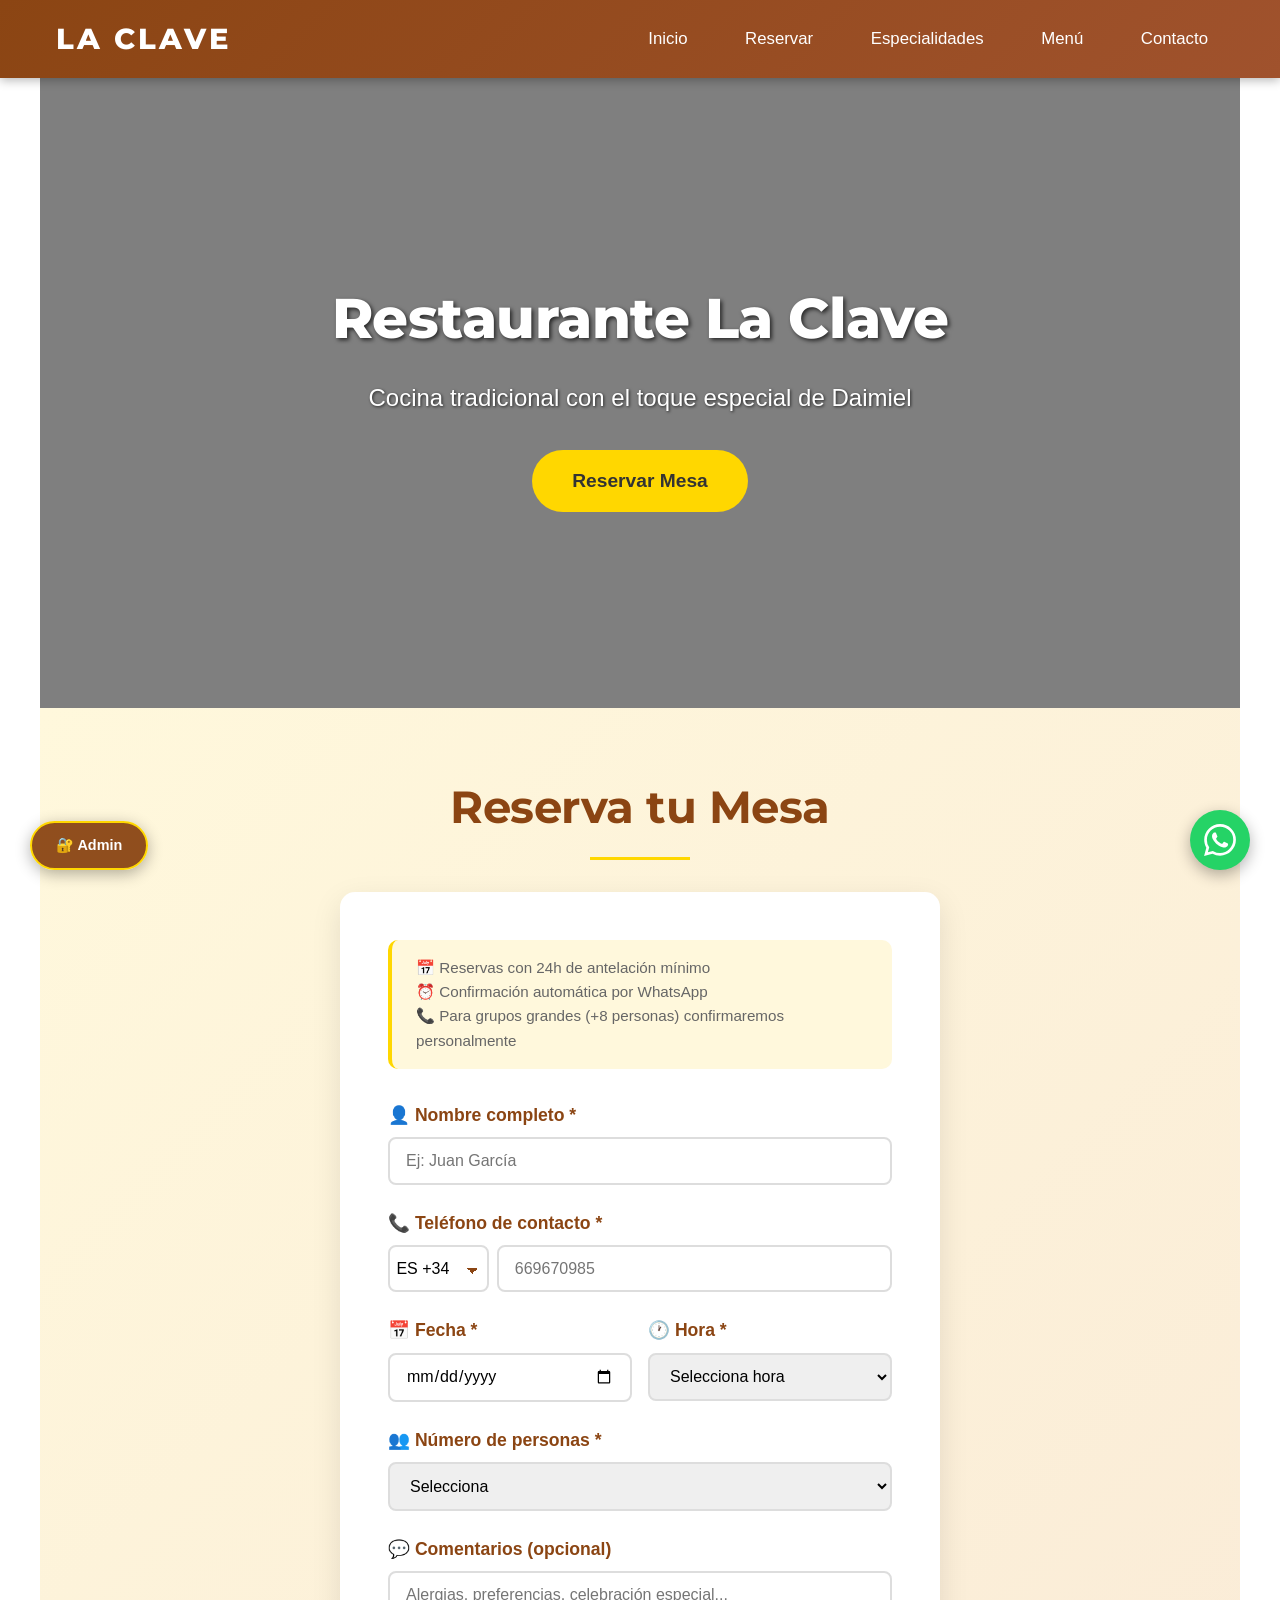
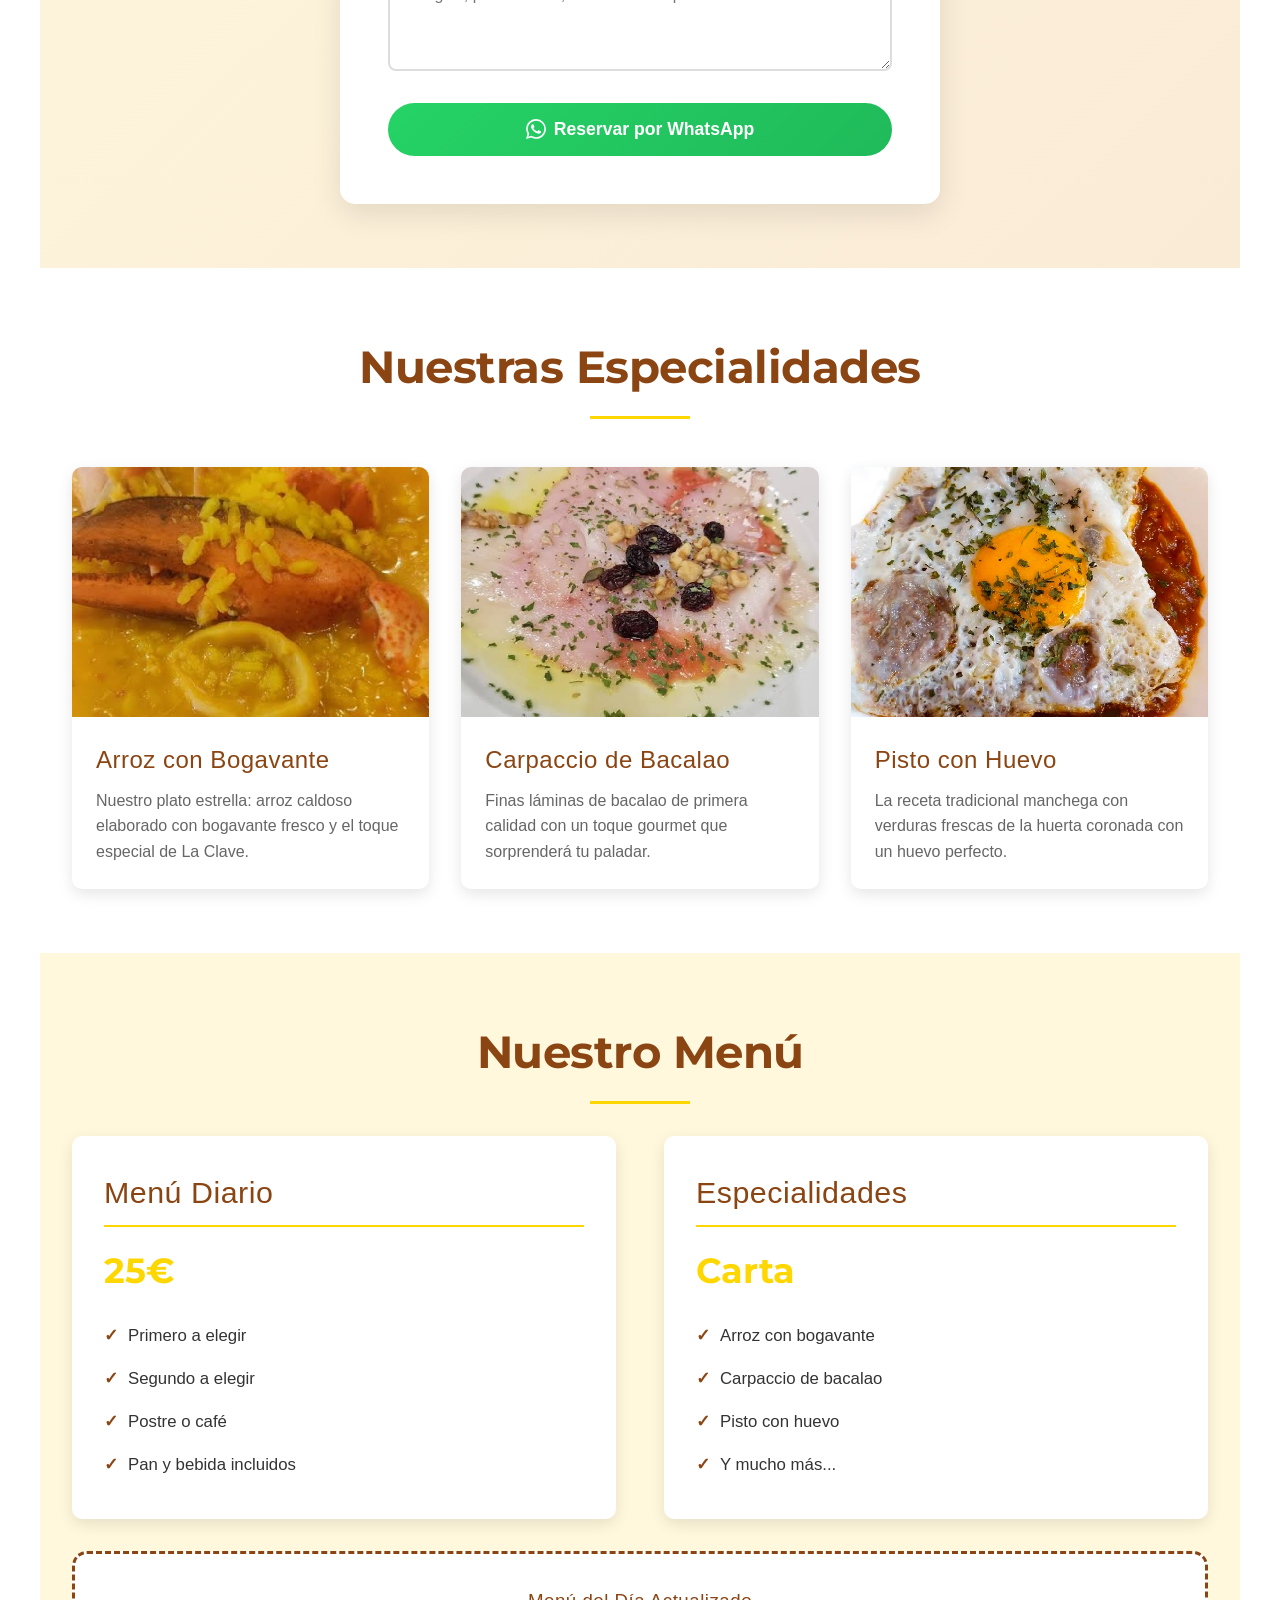
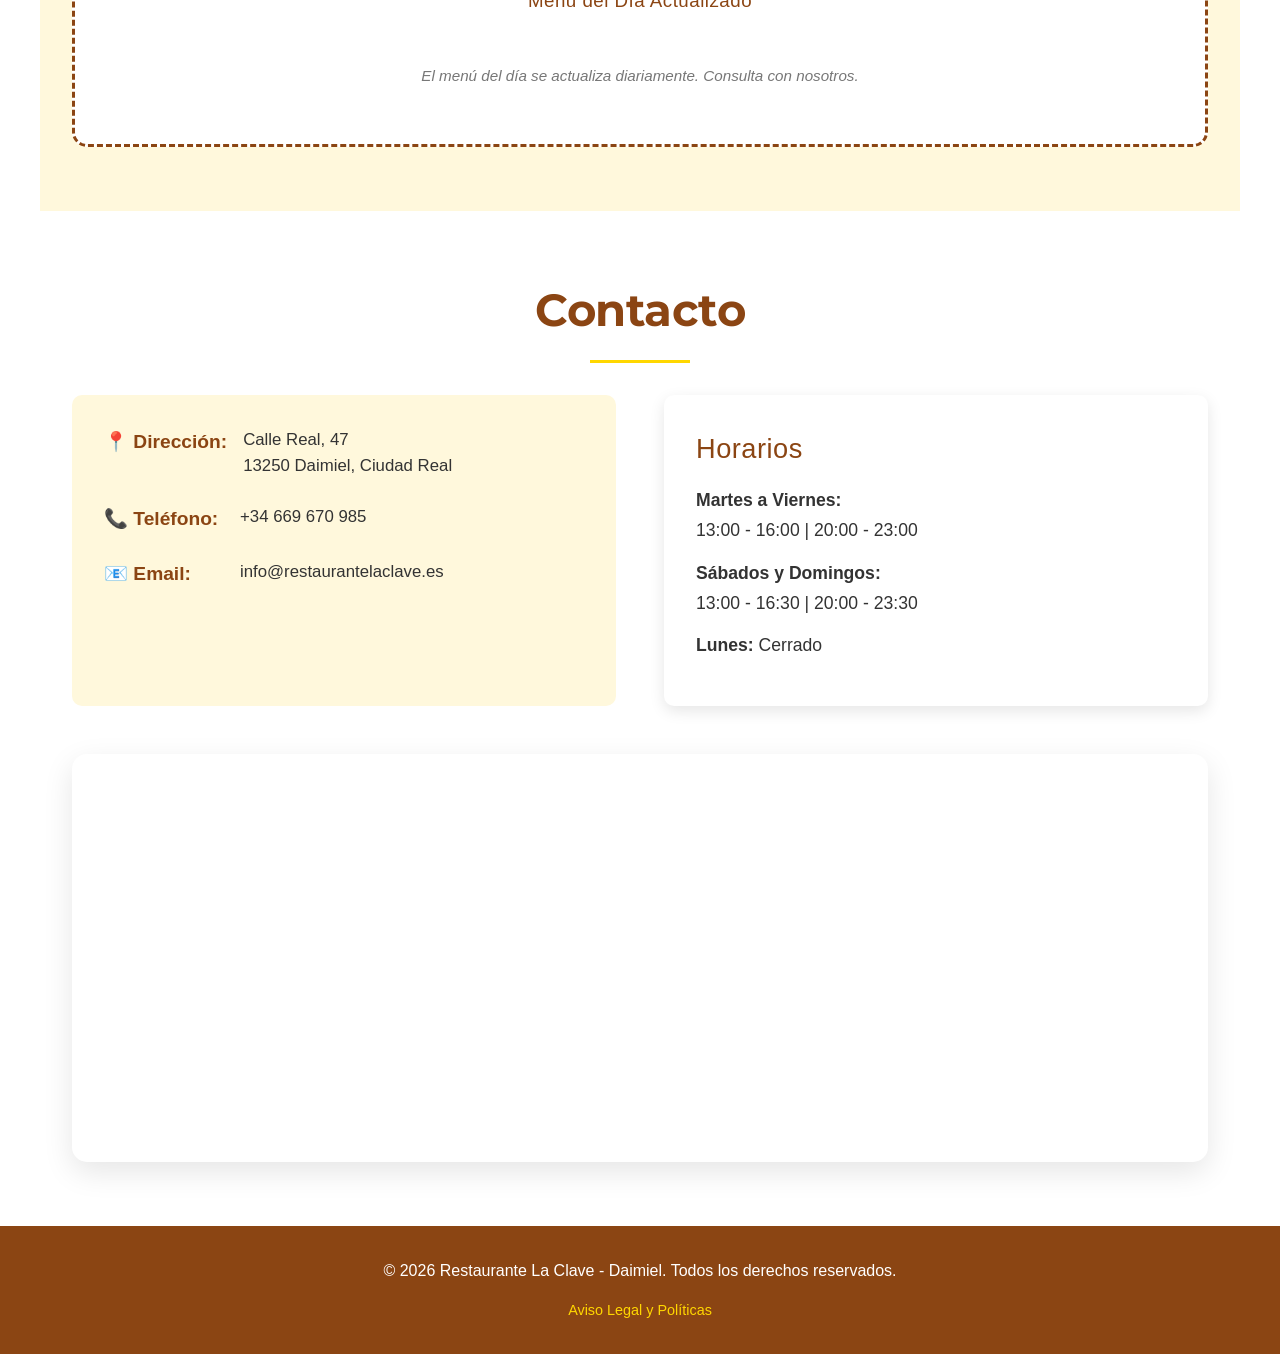
==== commit 20dfef36: "Add files via upload" ====
--- a/index.html
+++ b/index.html
@@ -188,7 +188,7 @@
             <div class="contacto-info">
                 <div class="info-item">
                     <strong>📍 Dirección:</strong>
-                    <span>Calle Principal, 123<br>13250 Daimiel, Ciudad Real</span>
+                    <span>Calle Real, 47<br>13250 Daimiel, Ciudad Real</span>
                 </div>
                 <div class="info-item">
                     <strong>📞 Teléfono:</strong>
@@ -207,7 +207,7 @@
             </div>
         </div>
         <div class="mapa-container">
-            <iframe src="https://www.google.com/maps/embed?pb=!1m18!1m12!1m3!1d3075.5!2d-3.6!3d39.0!2m3!1f0!2f0!3f0!3m2!1i1024!2i768!4f13.1!3m3!1m2!1s0x0%3A0x0!2zMznCsDAwJzAwLjAiTiAzwrAzNicwMC4wIlc!5e0!3m2!1ses!2ses!4v1234567890" allowfullscreen="" loading="lazy"></iframe>
+            <iframe src="https://www.google.com/maps/embed?pb=!1m18!1m12!1m3!1d97398.27831879646!2d-3.6789!3d39.0707!2m3!1f0!2f0!3f0!3m2!1i1024!2i768!4f13.1!3m3!1m2!1s0xd69f1f9bccf1f45%3A0x409bdd022c0bd60!2s13250%20Daimiel%2C%20Ciudad%20Real!5e0!3m2!1ses!2ses!4v1704920000000!5m2!1ses!2ses" width="100%" height="400" style="border:0;" allowfullscreen="" loading="lazy" referrerpolicy="no-referrer-when-downgrade"></iframe>
         </div>
     </section>
 
@@ -284,7 +284,7 @@
                     </div>
                 </div>
 
-                <!-- Calendario en formato SEMANAS -->
+                <!-- Calendario MEJORADO: Lunes a Domingo -->
                 <div class="calendar-container">
                     <div class="calendar-header">
                         <h3 style="color:#8B4513;">📅 Calendario de Reservas (Próximo Mes)</h3>
@@ -392,7 +392,7 @@
             <ul>
                 <li><strong>Titular:</strong> Restaurante La Clave</li>
                 <li><strong>NIF/CIF:</strong> B12345678</li>
-                <li><strong>Domicilio:</strong> Calle Principal, 123 - 13250 Daimiel (Ciudad Real)</li>
+                <li><strong>Domicilio:</strong> Calle Real, 47 - 13250 Daimiel (Ciudad Real)</li>
                 <li><strong>Correo electrónico:</strong> info@restaurantelaclave.es</li>
                 <li><strong>Teléfono:</strong> +34 669 670 985</li>
             </ul>
--- a/menu-center.css
+++ b/menu-center.css
@@ -1,8 +1,7 @@
 /* ============================================
-   CORRECCIÓN: CENTRAR MENÚ DEL DÍA
+   FIX: MENÚS DEL DÍA LADO A LADO
    ============================================ */
 
-/* Centrar imagen del menú del día */
 .menu-preview-container {
     text-align: center;
     margin-top: 2rem;
@@ -18,24 +17,34 @@
 
 .menu-preview-container h3 {
     color: #8B4513;
-    margin-bottom: 1rem;
+    margin-bottom: 1.5rem;
     text-align: center;
+    width: 100%;
+}
+
+.menu-images-container {
+    display: grid;
+    grid-template-columns: repeat(auto-fit, minmax(300px, 1fr));
+    gap: 2rem;
+    width: 100%;
+    max-width: 1200px;
+    justify-items: center;
 }
 
 .menu-img-display {
     max-width: 100%;
-    max-height: 800px;
-    width: auto !important;
+    max-height: 700px;
+    width: auto;
     height: auto;
     border-radius: 10px;
     box-shadow: 0 4px 15px rgba(0,0,0,0.2);
-    display: none;
-    margin: 0 auto !important;
     object-fit: contain;
+    transition: transform 0.3s;
 }
 
-.menu-img-display[style*="display: block"] {
-    display: block !important;
+.menu-img-display:hover {
+    transform: scale(1.02);
+    box-shadow: 0 6px 20px rgba(0,0,0,0.3);
 }
 
 .no-menu-msg {
@@ -46,15 +55,54 @@
     text-align: center;
     margin: 0;
     display: block;
+    width: 100%;
+}
+
+/* Botones de reserva manual con MARGEN */
+.modal-content .submit-btn,
+.modal-content .cancel-btn {
+    width: 100%;
+    padding: 1rem;
+    font-size: 1.1rem;
+    font-weight: 600;
+    border: none;
+    border-radius: 8px;
+    cursor: pointer;
+    transition: all 0.3s;
+}
+
+.modal-content .submit-btn {
+    background: linear-gradient(135deg, #4caf50 0%, #45a049 100%);
+    color: white;
+    margin-bottom: 1rem; /* MARGEN ENTRE BOTONES */
+}
+
+.modal-content .cancel-btn {
+    background: linear-gradient(135deg, #f44336 0%, #d32f2f 100%);
+    color: white;
+    margin-top: 0.5rem; /* MARGEN ADICIONAL */
+}
+
+.modal-content .submit-btn:hover {
+    background: linear-gradient(135deg, #45a049 0%, #388e3c 100%);
+    transform: translateY(-2px);
+    box-shadow: 0 4px 12px rgba(76, 175, 80, 0.4);
+}
+
+.modal-content .cancel-btn:hover {
+    background: linear-gradient(135deg, #d32f2f 0%, #b71c1c 100%);
+    transform: translateY(-2px);
+    box-shadow: 0 4px 12px rgba(244, 67, 54, 0.4);
 }
 
 /* Responsive */
 @media (max-width: 768px) {
-    .menu-preview-container {
-        padding: 1.5rem 0.5rem;
+    .menu-images-container {
+        grid-template-columns: 1fr;
+        gap: 1.5rem;
     }
 
     .menu-img-display {
-        max-height: 600px;
+        max-height: 500px;
     }
 }
--- a/calendar-weeks.css
+++ b/calendar-weeks.css
@@ -1,110 +1,194 @@
 /* ============================================
-   CALENDARIO EN FORMATO SEMANAL
+   CALENDARIO MEJORADO - LUNES A DOMINGO
    ============================================ */
 
-.calendar-weeks {
+.calendar-weeks-container {
     display: flex;
     flex-direction: column;
-    gap: 1rem;
+    gap: 0.8rem;
     width: 100%;
 }
 
-.calendar-week {
+.calendar-week-row {
     display: grid;
     grid-template-columns: repeat(7, 1fr);
-    gap: 0.5rem;
+    gap: 0.6rem;
     width: 100%;
 }
 
-.calendar-day {
-    background: white;
-    border: 2px solid #e0e0e0;
-    border-radius: 10px;
-    padding: 0.8rem 0.5rem;
+.calendar-day-box {
+    background: linear-gradient(135deg, #ffffff 0%, #f8f9fa 100%);
+    border: 2px solid #dee2e6;
+    border-radius: 12px;
+    padding: 1rem 0.7rem;
     cursor: pointer;
-    transition: all 0.3s;
-    min-height: 90px;
+    transition: all 0.3s ease;
+    min-height: 100px;
     display: flex;
     flex-direction: column;
     justify-content: space-between;
-}
-
-.calendar-day:hover {
-    transform: translateY(-3px);
-    box-shadow: 0 4px 12px rgba(139, 69, 19, 0.2);
+    position: relative;
+    overflow: hidden;
+}
+
+.calendar-day-box::before {
+    content: '';
+    position: absolute;
+    top: 0;
+    left: 0;
+    right: 0;
+    height: 4px;
+    background: linear-gradient(90deg, #8B4513 0%, #654321 100%);
+    opacity: 0;
+    transition: opacity 0.3s;
+}
+
+.calendar-day-box:hover::before {
+    opacity: 1;
+}
+
+.calendar-day-box:hover {
+    transform: translateY(-4px);
+    box-shadow: 0 8px 20px rgba(139, 69, 19, 0.2);
     border-color: #8B4513;
 }
 
-.calendar-day.selected {
+/* Día seleccionado */
+.calendar-day-box.selected {
     background: linear-gradient(135deg, #8B4513 0%, #654321 100%);
-    border-color: #8B4513;
-}
-
-.calendar-day.selected .day-header strong,
-.calendar-day.selected .day-header small,
-.calendar-day.selected .meal-count {
+    border-color: #654321;
+    box-shadow: 0 8px 25px rgba(139, 69, 19, 0.4);
+}
+
+.calendar-day-box.selected .day-number,
+.calendar-day-box.selected .day-name,
+.calendar-day-box.selected .icon,
+.calendar-day-box.selected .count {
     color: white !important;
 }
 
-.calendar-day.today {
+.calendar-day-box.selected::before {
+    opacity: 0;
+}
+
+/* Día de hoy */
+.calendar-day-box.today {
     border: 3px solid #4caf50;
-    background: #f1f8f4;
-}
-
-.calendar-day.past {
+    background: linear-gradient(135deg, #e8f5e9 0%, #c8e6c9 100%);
+    box-shadow: 0 4px 15px rgba(76, 175, 80, 0.3);
+}
+
+.calendar-day-box.today .day-number {
+    color: #2e7d32;
+    font-weight: 800;
+}
+
+/* Días pasados - TACHADOS */
+.calendar-day-box.past {
     opacity: 0.5;
-    background: #f5f5f5;
-}
-
-.calendar-day.closed {
-    background: #ffebee;
+    background: linear-gradient(135deg, #fafafa 0%, #e0e0e0 100%);
+    cursor: default;
+    position: relative;
+}
+
+.calendar-day-box.past::after {
+    content: '';
+    position: absolute;
+    top: 50%;
+    left: 10%;
+    right: 10%;
+    height: 2px;
+    background: #999;
+    transform: rotate(-15deg);
+}
+
+.calendar-day-box.past:hover {
+    transform: none;
+    box-shadow: none;
+    border-color: #dee2e6;
+}
+
+/* Días cerrados (lunes) */
+.calendar-day-box.closed {
+    background: linear-gradient(135deg, #ffebee 0%, #ffcdd2 100%);
     border-color: #e57373;
     cursor: default;
 }
 
-.calendar-day.closed:hover {
+.calendar-day-box.closed:hover {
     transform: none;
     box-shadow: none;
 }
 
-.day-header {
+.calendar-day-box.closed .day-number {
+    color: #c62828;
+}
+
+/* Contenido del día */
+.day-date {
     display: flex;
     justify-content: space-between;
     align-items: center;
-    margin-bottom: 0.5rem;
-}
-
-.day-header strong {
-    font-size: 1.3rem;
+    margin-bottom: 0.8rem;
+    padding-bottom: 0.5rem;
+    border-bottom: 1px solid rgba(0,0,0,0.1);
+}
+
+.day-number {
+    font-size: 1.5rem;
+    font-weight: 700;
     color: #8B4513;
-}
-
-.day-header small {
+    line-height: 1;
+}
+
+.day-name {
     font-size: 0.75rem;
     color: #666;
     text-transform: uppercase;
-}
-
-.day-info {
+    font-weight: 600;
+    letter-spacing: 0.5px;
+}
+
+.day-stats {
     display: flex;
     flex-direction: column;
-    gap: 0.3rem;
-}
-
-.meal-count {
-    font-size: 0.85rem;
-    color: #555;
-    font-weight: 600;
-}
-
-.closed-badge {
-    background: #e57373;
+    gap: 0.4rem;
+}
+
+.stat-row {
+    display: flex;
+    align-items: center;
+    gap: 0.5rem;
+    padding: 0.3rem 0.5rem;
+    background: rgba(139, 69, 19, 0.05);
+    border-radius: 6px;
+    transition: background 0.2s;
+}
+
+.calendar-day-box:hover .stat-row {
+    background: rgba(139, 69, 19, 0.1);
+}
+
+.stat-row .icon {
+    font-size: 1rem;
+}
+
+.stat-row .count {
+    font-size: 0.9rem;
+    font-weight: 700;
+    color: #8B4513;
+}
+
+.closed-label {
+    background: linear-gradient(135deg, #e57373 0%, #ef5350 100%);
     color: white;
-    padding: 0.3rem 0.5rem;
-    border-radius: 5px;
-    font-size: 0.75rem;
-    font-weight: 600;
+    padding: 0.4rem 0.6rem;
+    border-radius: 6px;
+    font-size: 0.7rem;
+    font-weight: 700;
     text-align: center;
+    letter-spacing: 0.5px;
+    box-shadow: 0 2px 8px rgba(229, 115, 115, 0.3);
 }
 
 /* Botón desactivar */
@@ -129,73 +213,82 @@
 
 /* Responsive */
 @media (max-width: 1200px) {
-    .calendar-week {
-        grid-template-columns: repeat(7, 1fr);
+    .calendar-week-row {
+        gap: 0.5rem;
+    }
+
+    .calendar-day-box {
+        padding: 0.8rem 0.5rem;
+        min-height: 90px;
+    }
+
+    .day-number {
+        font-size: 1.3rem;
+    }
+}
+
+@media (max-width: 768px) {
+    .calendar-weeks-container {
+        gap: 0.6rem;
+    }
+
+    .calendar-week-row {
         gap: 0.4rem;
     }
 
-    .calendar-day {
+    .calendar-day-box {
         padding: 0.6rem 0.3rem;
         min-height: 80px;
-    }
-
-    .day-header strong {
+        border-width: 1px;
+    }
+
+    .day-number {
         font-size: 1.1rem;
     }
-}
-
-@media (max-width: 768px) {
-    .calendar-weeks {
-        gap: 0.8rem;
-    }
-
-    .calendar-week {
-        gap: 0.3rem;
-    }
-
-    .calendar-day {
+
+    .day-name {
+        font-size: 0.65rem;
+    }
+
+    .stat-row {
+        padding: 0.2rem 0.3rem;
+    }
+
+    .stat-row .icon {
+        font-size: 0.85rem;
+    }
+
+    .stat-row .count {
+        font-size: 0.8rem;
+    }
+}
+
+@media (max-width: 480px) {
+    .calendar-week-row {
+        gap: 0.25rem;
+    }
+
+    .calendar-day-box {
         padding: 0.5rem 0.2rem;
         min-height: 70px;
     }
 
-    .day-header strong {
+    .day-date {
+        flex-direction: column;
+        gap: 0.2rem;
+        margin-bottom: 0.5rem;
+    }
+
+    .day-number {
         font-size: 1rem;
     }
 
-    .day-header small {
-        font-size: 0.65rem;
-    }
-
-    .meal-count {
-        font-size: 0.75rem;
-    }
-}
-
-@media (max-width: 480px) {
-    .calendar-week {
-        gap: 0.2rem;
-    }
-
-    .calendar-day {
-        padding: 0.4rem 0.15rem;
-        min-height: 60px;
-        border-width: 1px;
-    }
-
-    .day-header {
-        flex-direction: column;
-        gap: 0.1rem;
-    }
-
-    .day-header strong {
-        font-size: 0.9rem;
-    }
-
-    .day-header small {
+    .day-name {
         font-size: 0.6rem;
     }
 
-    .meal-count {
-        font-size: 0.7rem;
+    .closed-label {
+        font-size: 0.6rem;
+        padding: 0.3rem 0.4rem;
     }
 }
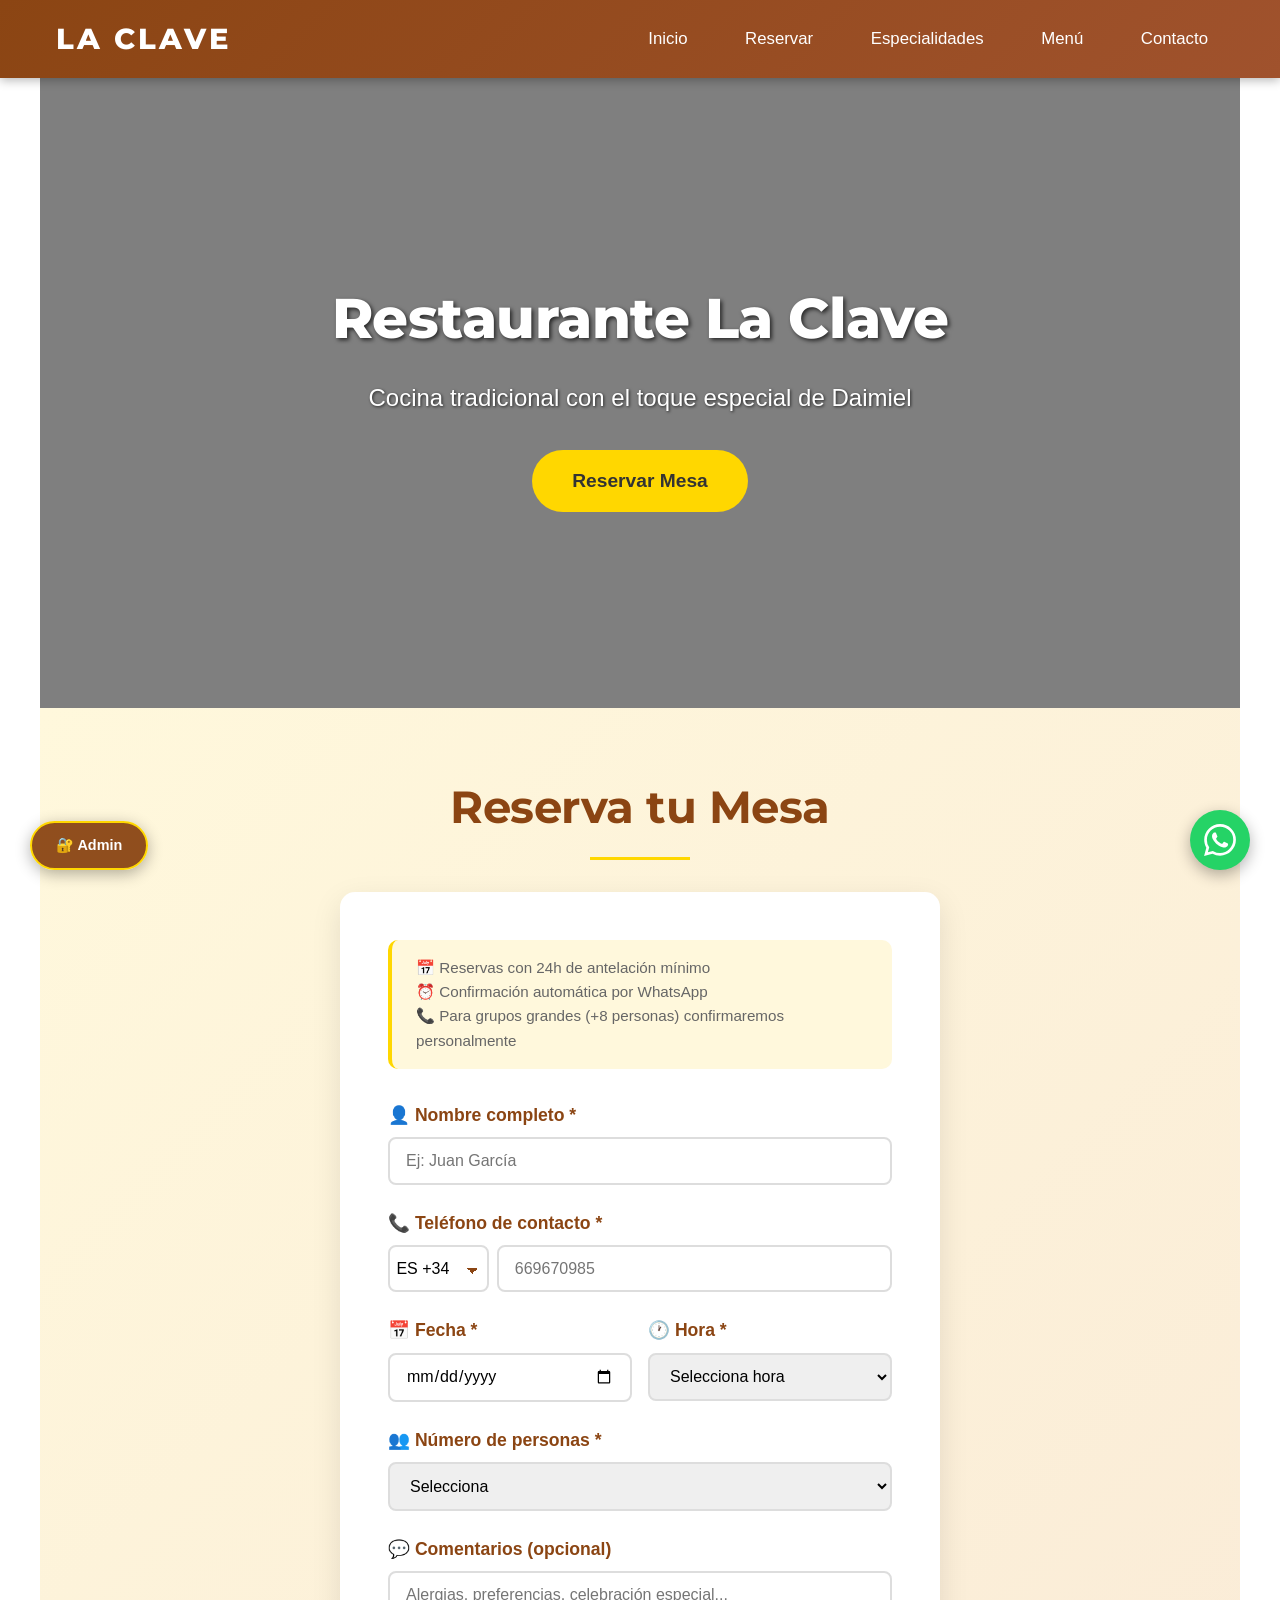
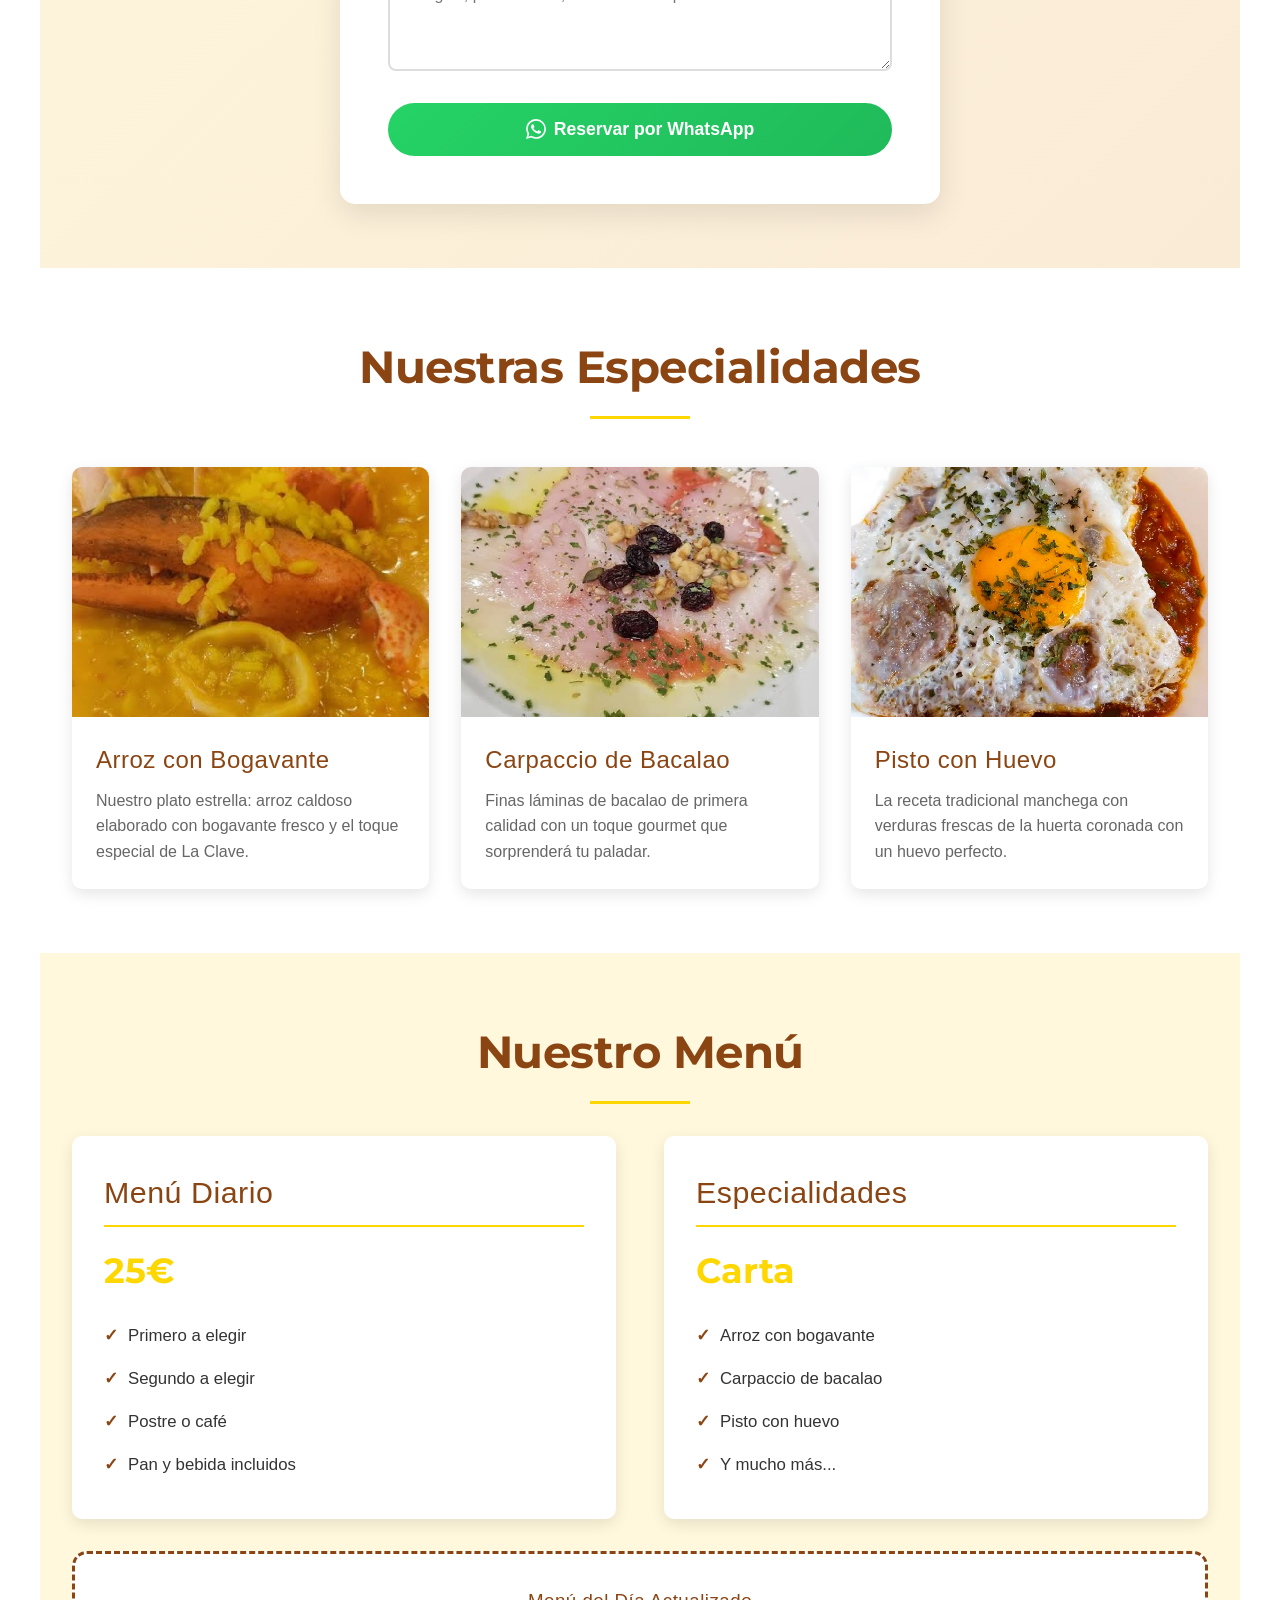
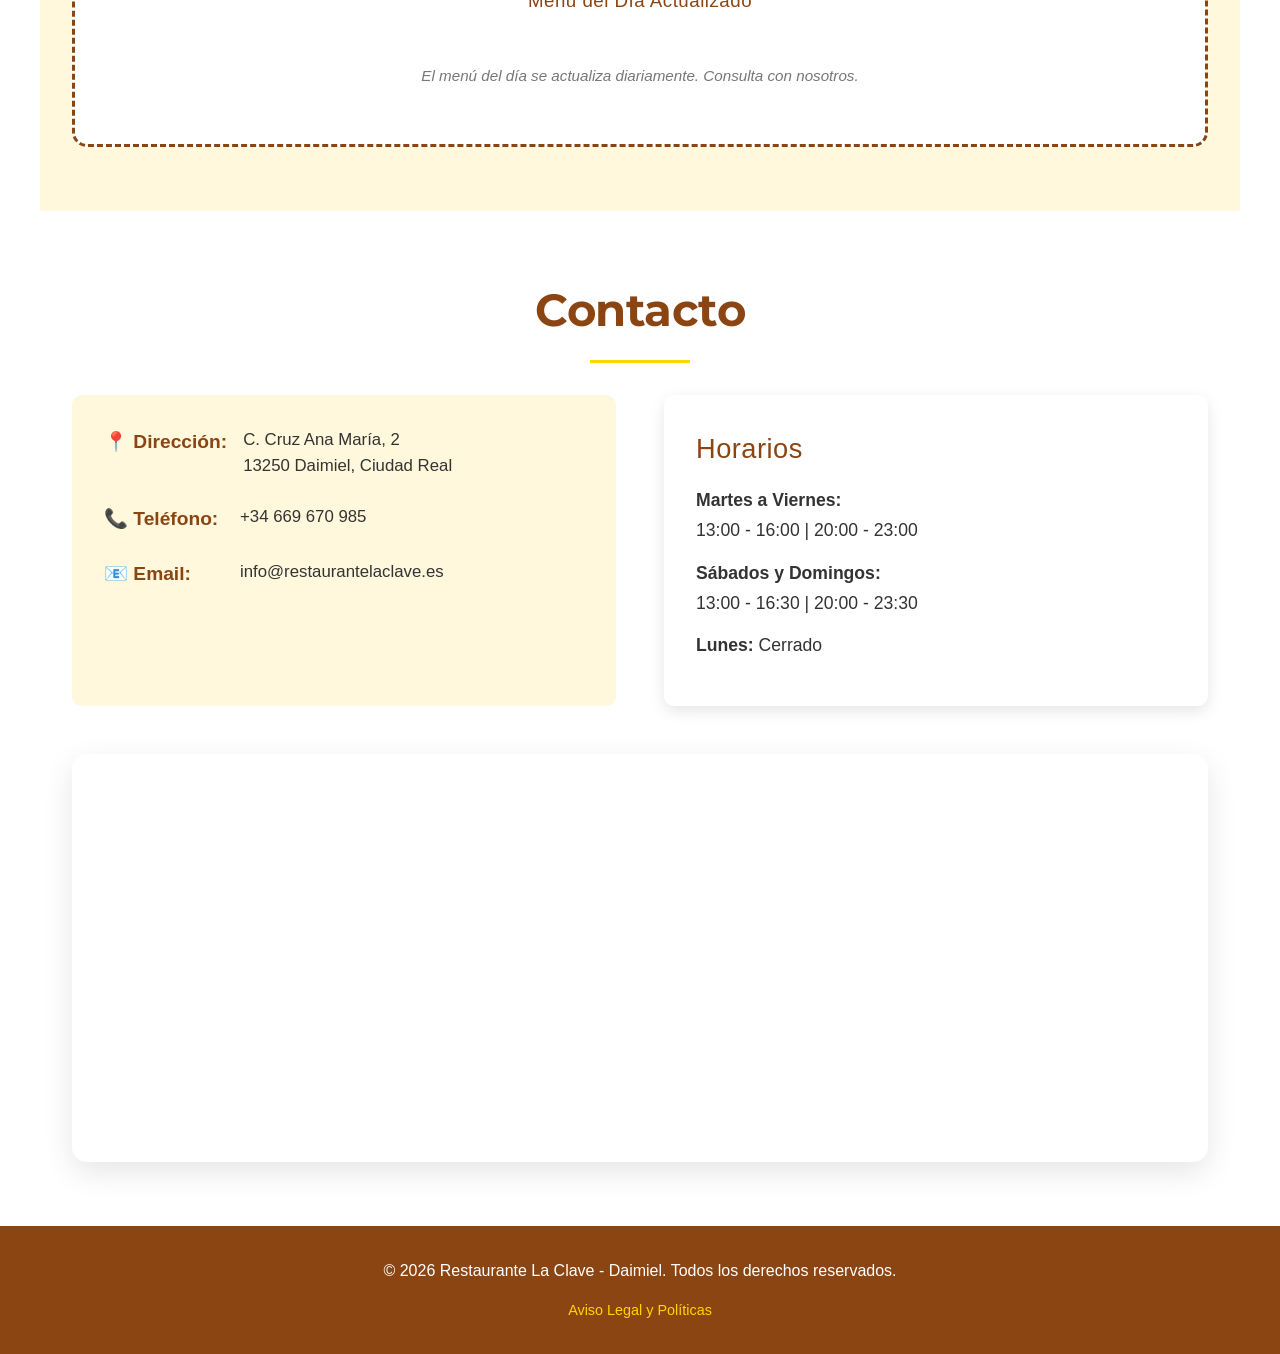
==== commit ec4e0e53: "Add files via upload" ====
--- a/index.html
+++ b/index.html
@@ -10,11 +10,24 @@
     <!-- Fuentes -->
     <link href="https://fonts.googleapis.com/css2?family=Montserrat:wght@400;600;700&display=swap" rel="stylesheet">
 
-    <!-- Estilos externos (ORDEN IMPORTANTE) -->
+    <!-- Estilos externos -->
     <link rel="stylesheet" href="styles.css">
     <link rel="stylesheet" href="phone-fix.css">
     <link rel="stylesheet" href="menu-center.css">
     <link rel="stylesheet" href="calendar-weeks.css">
+
+    <style>
+    /* FIX: Resaltado temporal de reservas */
+    .reservation-item.highlight {
+        animation: highlightPulse 3s ease-in-out;
+        border-left: 4px solid #FFA500 !important;
+    }
+
+    @keyframes highlightPulse {
+        0%, 100% { background: white; }
+        50% { background: #FFF3E0; }
+    }
+    </style>
 </head>
 <body>
     <!-- Header -->
@@ -40,7 +53,7 @@
         </div>
     </section>
 
-    <!-- Reserva (PRIMERO, después del inicio) -->
+    <!-- Reserva -->
     <section id="reserva" class="reserva">
         <h2>Reserva tu Mesa</h2>
         <div class="reserva-container">
@@ -188,7 +201,7 @@
             <div class="contacto-info">
                 <div class="info-item">
                     <strong>📍 Dirección:</strong>
-                    <span>Calle Real, 47<br>13250 Daimiel, Ciudad Real</span>
+                    <span>C. Cruz Ana María, 2<br>13250 Daimiel, Ciudad Real</span>
                 </div>
                 <div class="info-item">
                     <strong>📞 Teléfono:</strong>
@@ -207,7 +220,7 @@
             </div>
         </div>
         <div class="mapa-container">
-            <iframe src="https://www.google.com/maps/embed?pb=!1m18!1m12!1m3!1d97398.27831879646!2d-3.6789!3d39.0707!2m3!1f0!2f0!3f0!3m2!1i1024!2i768!4f13.1!3m3!1m2!1s0xd69f1f9bccf1f45%3A0x409bdd022c0bd60!2s13250%20Daimiel%2C%20Ciudad%20Real!5e0!3m2!1ses!2ses!4v1704920000000!5m2!1ses!2ses" width="100%" height="400" style="border:0;" allowfullscreen="" loading="lazy" referrerpolicy="no-referrer-when-downgrade"></iframe>
+            <iframe src="https://www.google.com/maps/embed?pb=!1m18!1m12!1m3!1d3058.7895!2d-3.6178009!3d39.0716526!2m3!1f0!2f0!3f0!3m2!1i1024!2i768!4f13.1!3m3!1m2!1s0xd69f1f4c8e0b8e3%3A0x123456789abcdef!2sC.%20Cruz%20Ana%20Mar%C3%ADa%2C%202%2C%2013250%20Daimiel%2C%20Ciudad%20Real!5e0!3m2!1ses!2ses!4v1704920000000!5m2!1ses!2ses" width="100%" height="400" style="border:0;" allowfullscreen="" loading="lazy" referrerpolicy="no-referrer-when-downgrade"></iframe>
         </div>
     </section>
 
@@ -268,7 +281,7 @@
                     </div>
                 </div>
 
-                <!-- Gestión de Menú (HASTA 2 ACTIVOS) -->
+                <!-- Gestión de Menú -->
                 <div class="admin-upload-section">
                     <h3 style="color:#8B4513; margin-bottom:1rem;">📸 Gestión de Menú del Día</h3>
                     <p style="color:#666; margin-bottom:1rem;">Puedes tener hasta 2 menús activos simultáneamente.</p>
@@ -284,19 +297,13 @@
                     </div>
                 </div>
 
-                <!-- Calendario MEJORADO: Lunes a Domingo -->
+                <!-- Calendario -->
                 <div class="calendar-container">
                     <div class="calendar-header">
                         <h3 style="color:#8B4513;">📅 Calendario de Reservas (Próximo Mes)</h3>
                         <button class="add-manual-btn" onclick="mostrarModalReservaManual()">+ Añadir Reserva Manual</button>
                     </div>
                     <div id="calendarGrid" class="calendar-grid"></div>
-                </div>
-
-                <!-- Reservas del día seleccionado -->
-                <div id="dayReservations" class="day-reservations">
-                    <h3>Reservas para <span id="selectedDate"></span></h3>
-                    <div id="dayReservationsContent"></div>
                 </div>
 
                 <!-- Todas las reservas -->
@@ -381,7 +388,7 @@
         </div>
     </div>
 
-    <!-- Modal Legal ÚNICO con todo integrado -->
+    <!-- Modal Legal -->
     <div id="legalModal" class="legal-modal">
         <div class="legal-content">
             <h2>📋 Aviso Legal y Políticas</h2>
@@ -392,7 +399,7 @@
             <ul>
                 <li><strong>Titular:</strong> Restaurante La Clave</li>
                 <li><strong>NIF/CIF:</strong> B12345678</li>
-                <li><strong>Domicilio:</strong> Calle Real, 47 - 13250 Daimiel (Ciudad Real)</li>
+                <li><strong>Domicilio:</strong> C. Cruz Ana María, 2 - 13250 Daimiel (Ciudad Real)</li>
                 <li><strong>Correo electrónico:</strong> info@restaurantelaclave.es</li>
                 <li><strong>Teléfono:</strong> +34 669 670 985</li>
             </ul>
@@ -486,7 +493,7 @@
         </div>
     </div>
 
-    <!-- Scripts externos -->
+    <!-- Scripts -->
     <script src="config.js"></script>
     <script src="app.js"></script>
 </body>
